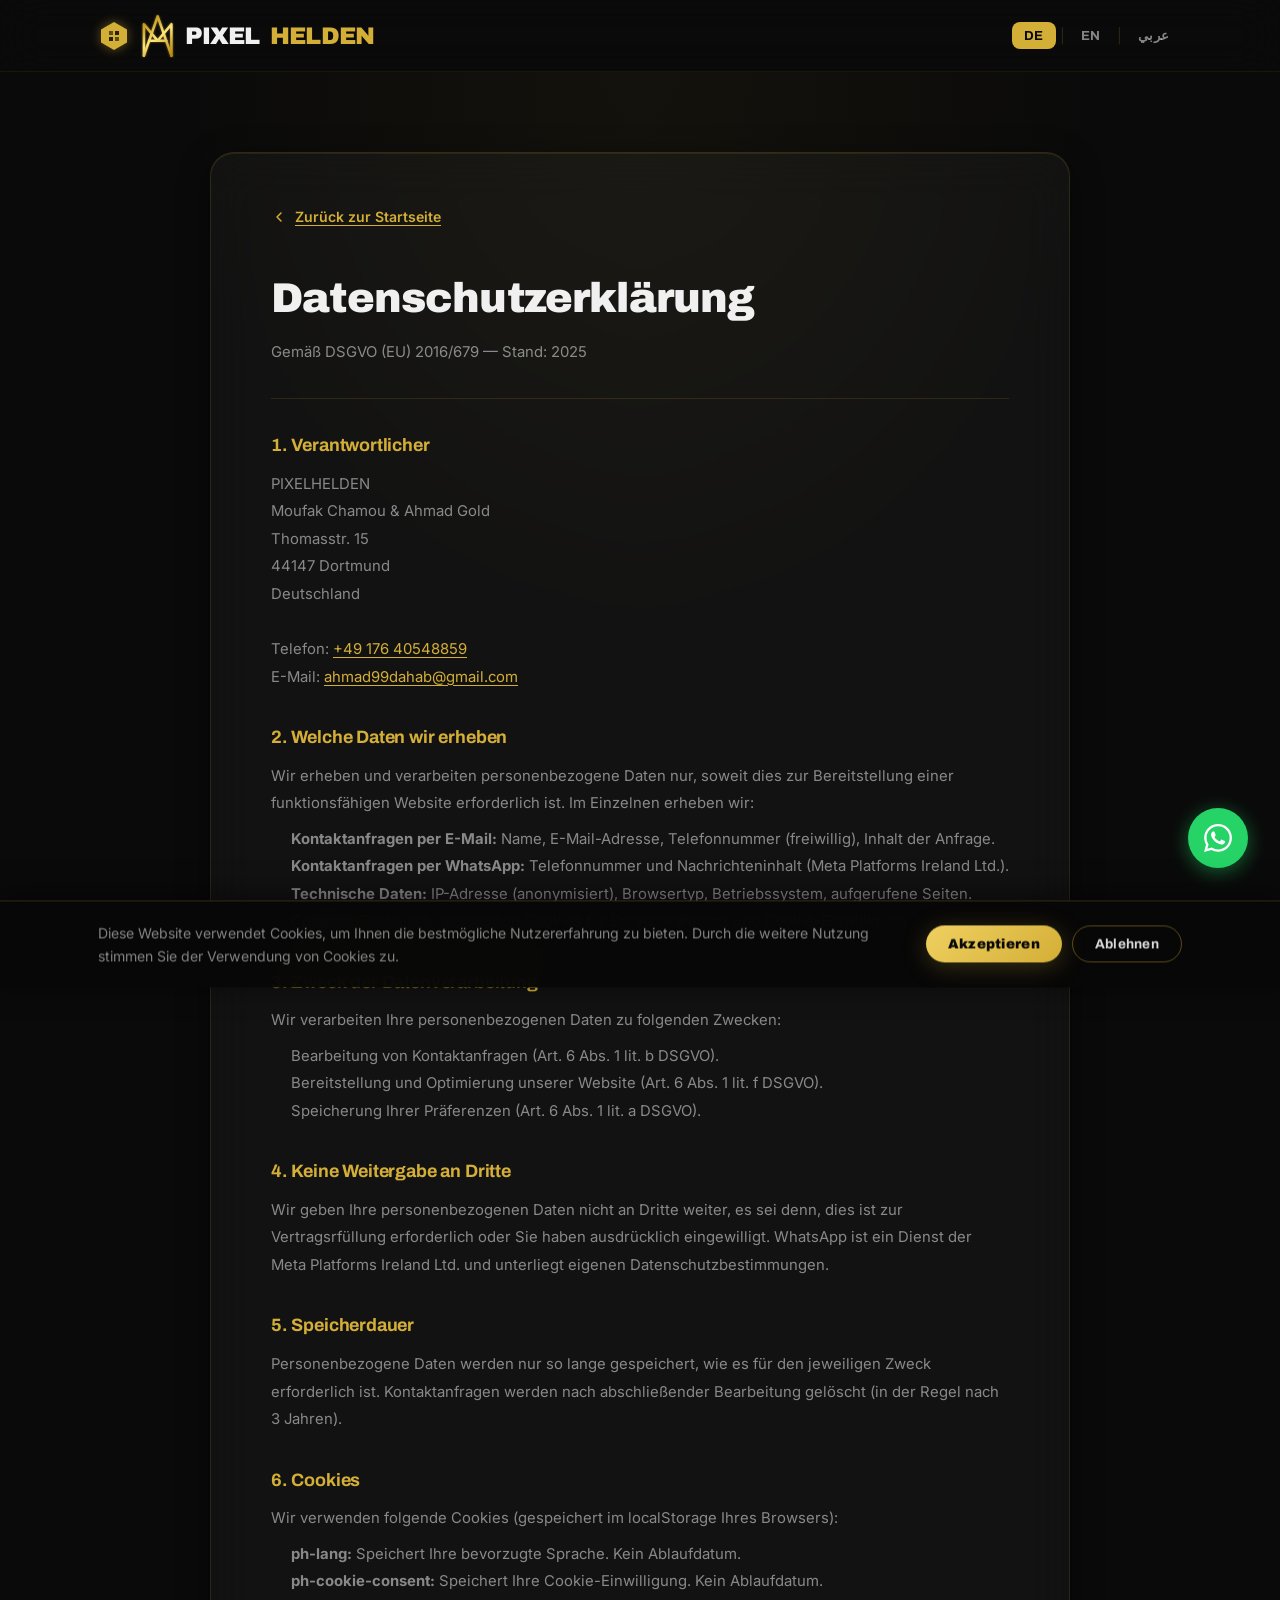
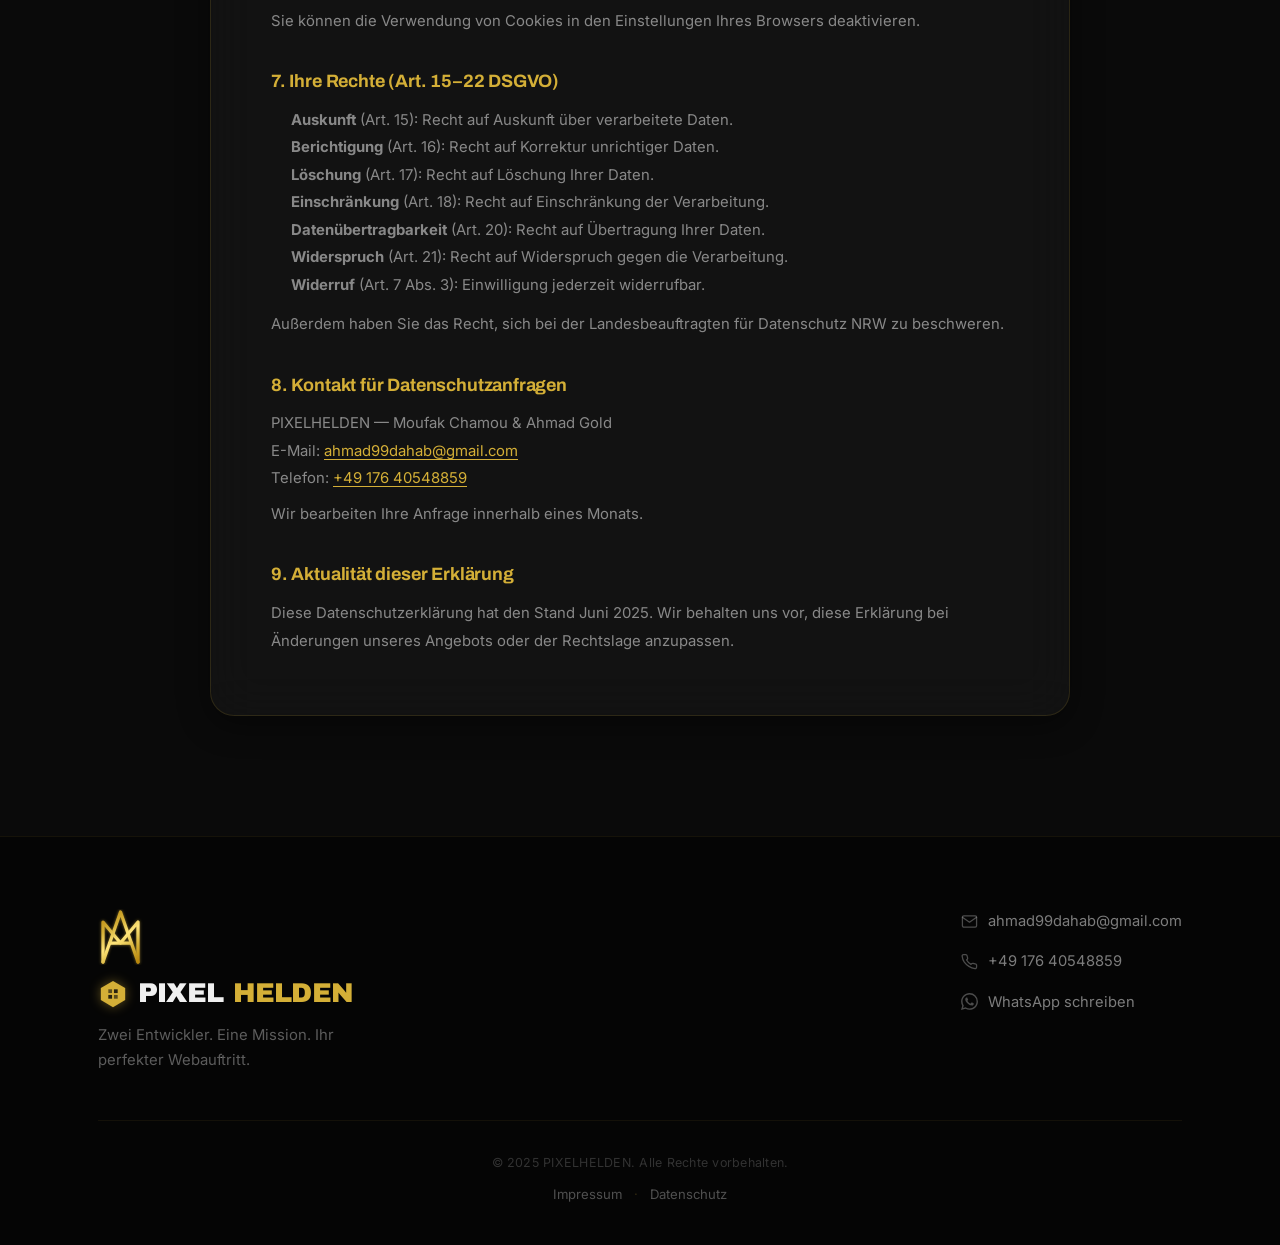
==== datenschutz.html @ 1b5c7a79 "first commit" ====
<!DOCTYPE html>
<html lang="de" dir="ltr">
<head>
  <meta charset="UTF-8" />
  <meta name="viewport" content="width=device-width, initial-scale=1.0" />
  <meta name="robots" content="noindex, nofollow" />
  <link rel="icon" type="image/svg+xml" href="data:image/svg+xml,<svg xmlns='http://www.w3.org/2000/svg' viewBox='0 0 90 112'><rect width='90' height='112' fill='%230A0A0A' rx='10'/><g fill='none' stroke-width='7' stroke-linecap='round' stroke-linejoin='round'><polyline points='10,106 10,26 45,68 80,26 80,106' stroke='%23D4AF37'/><polyline points='10,106 45,6 80,106' stroke='%23D4AF37'/><line x1='23' y1='68' x2='67' y2='68' stroke='%23D4AF37'/></g></svg>" />
  <title>Datenschutz — PIXELHELDEN</title>
  <link rel="preconnect" href="https://fonts.googleapis.com" />
  <link rel="preconnect" href="https://fonts.gstatic.com" crossorigin />
  <link href="https://fonts.googleapis.com/css2?family=Archivo:wght@400;600;700;900&family=Inter:wght@400;500;600&family=Tajawal:wght@400;500;700;900&display=swap" rel="stylesheet" />
  <link rel="stylesheet" href="style.css" />
</head>
<body>

  <!-- Scroll progress bar -->
  <div class="scroll-progress" id="scrollProgress" aria-hidden="true"></div>

  <!-- =============================================
       HEADER — identical to main page
       ============================================= -->
  <header class="header" id="header">
    <div class="container header__inner">

      <a href="index.html" class="logo" aria-label="PIXELHELDEN — zur Startseite">
        <span class="logo__mark" aria-hidden="true">
          <svg width="32" height="32" viewBox="0 0 32 32" fill="none">
            <polygon points="16,2 29,9.5 29,22.5 16,30 3,22.5 3,9.5" fill="#D4AF37"/>
            <rect x="11" y="11" width="4" height="4" fill="#0A0A0A" opacity="0.60"/>
            <rect x="17" y="11" width="4" height="4" fill="#0A0A0A" opacity="0.85"/>
            <rect x="11" y="17" width="4" height="4" fill="#0A0A0A" opacity="0.85"/>
            <rect x="17" y="17" width="4" height="4" fill="#0A0A0A" opacity="0.60"/>
          </svg>
        </span>
        <svg class="logo__mono" viewBox="0 0 90 112" xmlns="http://www.w3.org/2000/svg" aria-hidden="true">
          <defs>
            <linearGradient id="mgh-gold" gradientUnits="userSpaceOnUse" x1="10" y1="6" x2="80" y2="106">
              <stop offset="0%"   stop-color="#B8860B"/>
              <stop offset="28%"  stop-color="#D4AF37"/>
              <stop offset="52%"  stop-color="#FFE57A"/>
              <stop offset="76%"  stop-color="#D4AF37"/>
              <stop offset="100%" stop-color="#B8860B"/>
            </linearGradient>
            <linearGradient id="mgh-shine" gradientUnits="userSpaceOnUse" x1="-80" y1="55" x2="-20" y2="55">
              <stop offset="0%"   stop-color="white" stop-opacity="0"/>
              <stop offset="50%"  stop-color="white" stop-opacity="0.65"/>
              <stop offset="100%" stop-color="white" stop-opacity="0"/>
              <animate attributeName="x1" values="-80;110;110" keyTimes="0;0.35;1" dur="4s" repeatCount="indefinite"/>
              <animate attributeName="x2" values="-20;170;170" keyTimes="0;0.35;1" dur="4s" repeatCount="indefinite"/>
            </linearGradient>
            <filter id="mgh-glow" x="-30%" y="-20%" width="160%" height="140%">
              <feGaussianBlur in="SourceAlpha" stdDeviation="2.5" result="blur"/>
              <feFlood flood-color="#D4AF37" flood-opacity="0.55" result="color"/>
              <feComposite in="color" in2="blur" operator="in" result="glow"/>
              <feMerge><feMergeNode in="glow"/><feMergeNode in="SourceGraphic"/></feMerge>
            </filter>
          </defs>
          <g filter="url(#mgh-glow)" fill="none" stroke-width="6.5" stroke-linecap="round" stroke-linejoin="round">
            <polyline points="10,106 10,26 45,68 80,26 80,106" stroke="url(#mgh-gold)"/>
            <polyline points="10,106 45,6 80,106"              stroke="url(#mgh-gold)"/>
            <line x1="23" y1="68" x2="67" y2="68"             stroke="url(#mgh-gold)"/>
            <polyline points="10,106 10,26 45,68 80,26 80,106" stroke="url(#mgh-shine)"/>
            <polyline points="10,106 45,6 80,106"              stroke="url(#mgh-shine)"/>
            <line x1="23" y1="68" x2="67" y2="68"             stroke="url(#mgh-shine)"/>
          </g>
        </svg>
        <span class="logo__pixel">PIXEL</span><span class="logo__helden">HELDEN</span>
      </a>

      <nav class="lang-switcher" aria-label="Language switcher">
        <button class="lang-btn active" data-lang="de" aria-pressed="true">DE</button>
        <span class="lang-divider" aria-hidden="true">|</span>
        <button class="lang-btn" data-lang="en" aria-pressed="false">EN</button>
        <span class="lang-divider" aria-hidden="true">|</span>
        <button class="lang-btn" data-lang="ar" aria-pressed="false">&#1593;&#1585;&#1576;&#1610;</button>
      </nav>

    </div>
  </header>


  <!-- =============================================
       MAIN — Datenschutzerklaerung
       ============================================= -->
  <main class="legal-page">
    <div class="container">
      <div class="legal-card">

        <a href="index.html" class="legal-back">
          <svg width="16" height="16" viewBox="0 0 24 24" fill="none" stroke="currentColor" stroke-width="2.2" stroke-linecap="round" stroke-linejoin="round" aria-hidden="true"><polyline points="15 18 9 12 15 6"/></svg>
          <span data-i18n="legal_back">Zur&#252;ck zur Startseite</span>
        </a>

        <h1 data-i18n="daten_h1">Datenschutzerkl&#228;rung</h1>
        <p class="legal-subtitle" data-i18n="daten_subtitle">Gem&#228;&#223; DSGVO (EU) 2016/679 &#8212; Stand: 2025</p>

        <h2 data-i18n="daten_s1_h">1. Verantwortlicher</h2>
        <address data-i18n="daten_s1_addr">PIXELHELDEN<br>Moufak Chamou &amp; Ahmad Gold<br>Thomasstr. 15<br>44147 Dortmund<br>Deutschland<br><br>Telefon: <a href="tel:+4917640548859" style="color:var(--gold)">+49 176 40548859</a><br>E-Mail: <a href="mailto:ahmad99dahab@gmail.com" style="color:var(--gold)">ahmad99dahab@gmail.com</a></address>

        <h2 data-i18n="daten_s2_h">2. Welche Daten wir erheben</h2>
        <p data-i18n="daten_s2_intro">Wir erheben und verarbeiten personenbezogene Daten nur, soweit dies zur Bereitstellung einer funktionsf&#228;higen Website erforderlich ist. Im Einzelnen erheben wir:</p>
        <ul data-i18n="daten_s2_list">
          <li><strong>Kontaktanfragen per E-Mail:</strong> Name, E-Mail-Adresse, Telefonnummer (freiwillig), Inhalt der Anfrage.</li>
          <li><strong>Kontaktanfragen per WhatsApp:</strong> Telefonnummer und Nachrichteninhalt (Meta Platforms Ireland Ltd.).</li>
          <li><strong>Technische Daten:</strong> IP-Adresse (anonymisiert), Browsertyp, Betriebssystem, aufgerufene Seiten.</li>
          <li><strong>Cookies:</strong> Technisch notwendige Cookies f&#252;r Sprachpr&#228;ferenz und Cookie-Einwilligung.</li>
        </ul>

        <h2 data-i18n="daten_s3_h">3. Zweck der Datenverarbeitung</h2>
        <p data-i18n="daten_s3_intro">Wir verarbeiten Ihre personenbezogenen Daten zu folgenden Zwecken:</p>
        <ul data-i18n="daten_s3_list">
          <li>Bearbeitung von Kontaktanfragen (Art. 6 Abs. 1 lit. b DSGVO).</li>
          <li>Bereitstellung und Optimierung unserer Website (Art. 6 Abs. 1 lit. f DSGVO).</li>
          <li>Speicherung Ihrer Pr&#228;ferenzen (Art. 6 Abs. 1 lit. a DSGVO).</li>
        </ul>

        <h2 data-i18n="daten_s4_h">4. Keine Weitergabe an Dritte</h2>
        <p data-i18n="daten_s4_text">Wir geben Ihre personenbezogenen Daten nicht an Dritte weiter, es sei denn, dies ist zur Vertragsrf&#252;llung erforderlich oder Sie haben ausdr&#252;cklich eingewilligt. WhatsApp ist ein Dienst der Meta Platforms Ireland Ltd. und unterliegt eigenen Datenschutzbestimmungen.</p>

        <h2 data-i18n="daten_s5_h">5. Speicherdauer</h2>
        <p data-i18n="daten_s5_text">Personenbezogene Daten werden nur so lange gespeichert, wie es f&#252;r den jeweiligen Zweck erforderlich ist. Kontaktanfragen werden nach abschlie&#223;ender Bearbeitung gel&#246;scht (in der Regel nach 3 Jahren).</p>

        <h2 data-i18n="daten_s6_h">6. Cookies</h2>
        <p data-i18n="daten_s6_intro">Wir verwenden folgende Cookies (gespeichert im localStorage Ihres Browsers):</p>
        <ul data-i18n="daten_s6_list">
          <li><strong>ph-lang:</strong> Speichert Ihre bevorzugte Sprache. Kein Ablaufdatum.</li>
          <li><strong>ph-cookie-consent:</strong> Speichert Ihre Cookie-Einwilligung. Kein Ablaufdatum.</li>
        </ul>
        <p data-i18n="daten_s6_outro">Sie k&#246;nnen die Verwendung von Cookies in den Einstellungen Ihres Browsers deaktivieren.</p>

        <h2 data-i18n="daten_s7_h">7. Ihre Rechte (Art. 15&#8211;22 DSGVO)</h2>
        <ul data-i18n="daten_s7_list">
          <li><strong>Auskunft</strong> (Art. 15): Recht auf Auskunft &#252;ber verarbeitete Daten.</li>
          <li><strong>Berichtigung</strong> (Art. 16): Recht auf Korrektur unrichtiger Daten.</li>
          <li><strong>L&#246;schung</strong> (Art. 17): Recht auf L&#246;schung Ihrer Daten.</li>
          <li><strong>Einschr&#228;nkung</strong> (Art. 18): Recht auf Einschr&#228;nkung der Verarbeitung.</li>
          <li><strong>Daten&#252;bertragbarkeit</strong> (Art. 20): Recht auf &#220;bertragung Ihrer Daten.</li>
          <li><strong>Widerspruch</strong> (Art. 21): Recht auf Widerspruch gegen die Verarbeitung.</li>
          <li><strong>Widerruf</strong> (Art. 7 Abs. 3): Einwilligung jederzeit widerrufbar.</li>
        </ul>
        <p data-i18n="daten_s7_outro">Au&#223;erdem haben Sie das Recht, sich bei der Landesbeauftragten f&#252;r Datenschutz NRW zu beschweren.</p>

        <h2 data-i18n="daten_s8_h">8. Kontakt f&#252;r Datenschutzanfragen</h2>
        <address data-i18n="daten_s8_addr">PIXELHELDEN &#8212; Moufak Chamou &amp; Ahmad Gold<br>E-Mail: <a href="mailto:ahmad99dahab@gmail.com" style="color:var(--gold)">ahmad99dahab@gmail.com</a><br>Telefon: <a href="tel:+4917640548859" style="color:var(--gold)">+49 176 40548859</a></address>
        <p data-i18n="daten_s8_outro">Wir bearbeiten Ihre Anfrage innerhalb eines Monats.</p>

        <h2 data-i18n="daten_s9_h">9. Aktualit&#228;t dieser Erkl&#228;rung</h2>
        <p data-i18n="daten_s9_text">Diese Datenschutzerkl&#228;rung hat den Stand Juni 2025. Wir behalten uns vor, diese Erkl&#228;rung bei &#196;nderungen unseres Angebots oder der Rechtslage anzupassen.</p>

      </div>
    </div>
  </main>


  <!-- =============================================
       FOOTER — identical to main page
       ============================================= -->
  <footer class="footer" id="contact">
    <div class="container">
      <div class="footer__inner">

        <div class="footer__brand">
          <svg class="footer__mono" viewBox="0 0 90 112" xmlns="http://www.w3.org/2000/svg" aria-label="AM" role="img">
            <defs>
              <linearGradient id="mgf-gold" gradientUnits="userSpaceOnUse" x1="10" y1="6" x2="80" y2="106">
                <stop offset="0%"   stop-color="#B8860B"/>
                <stop offset="28%"  stop-color="#D4AF37"/>
                <stop offset="52%"  stop-color="#FFE57A"/>
                <stop offset="76%"  stop-color="#D4AF37"/>
                <stop offset="100%" stop-color="#B8860B"/>
              </linearGradient>
              <linearGradient id="mgf-shine" gradientUnits="userSpaceOnUse" x1="-80" y1="55" x2="-20" y2="55">
                <stop offset="0%"   stop-color="white" stop-opacity="0"/>
                <stop offset="50%"  stop-color="white" stop-opacity="0.65"/>
                <stop offset="100%" stop-color="white" stop-opacity="0"/>
                <animate attributeName="x1" values="-80;110;110" keyTimes="0;0.35;1" dur="4s" begin="2s" repeatCount="indefinite"/>
                <animate attributeName="x2" values="-20;170;170" keyTimes="0;0.35;1" dur="4s" begin="2s" repeatCount="indefinite"/>
              </linearGradient>
              <filter id="mgf-glow" x="-30%" y="-20%" width="160%" height="140%">
                <feGaussianBlur in="SourceAlpha" stdDeviation="3" result="blur"/>
                <feFlood flood-color="#D4AF37" flood-opacity="0.6" result="color"/>
                <feComposite in="color" in2="blur" operator="in" result="glow"/>
                <feMerge><feMergeNode in="glow"/><feMergeNode in="SourceGraphic"/></feMerge>
              </filter>
            </defs>
            <g filter="url(#mgf-glow)" fill="none" stroke-width="6.5" stroke-linecap="round" stroke-linejoin="round">
              <polyline points="10,106 10,26 45,68 80,26 80,106" stroke="url(#mgf-gold)"/>
              <polyline points="10,106 45,6 80,106"              stroke="url(#mgf-gold)"/>
              <line x1="23" y1="68" x2="67" y2="68"             stroke="url(#mgf-gold)"/>
              <polyline points="10,106 10,26 45,68 80,26 80,106" stroke="url(#mgf-shine)"/>
              <polyline points="10,106 45,6 80,106"              stroke="url(#mgf-shine)"/>
              <line x1="23" y1="68" x2="67" y2="68"             stroke="url(#mgf-shine)"/>
            </g>
          </svg>
          <a href="index.html" class="logo footer__logo" aria-label="PIXELHELDEN">
            <span class="logo__mark" aria-hidden="true">
              <svg width="30" height="30" viewBox="0 0 32 32" fill="none">
                <polygon points="16,2 29,9.5 29,22.5 16,30 3,22.5 3,9.5" fill="#D4AF37"/>
                <rect x="11" y="11" width="4" height="4" fill="#0A0A0A" opacity="0.60"/>
                <rect x="17" y="11" width="4" height="4" fill="#0A0A0A" opacity="0.85"/>
                <rect x="11" y="17" width="4" height="4" fill="#0A0A0A" opacity="0.85"/>
                <rect x="17" y="17" width="4" height="4" fill="#0A0A0A" opacity="0.60"/>
              </svg>
            </span>
            <span class="logo__pixel">PIXEL</span><span class="logo__helden">HELDEN</span>
          </a>
          <p class="footer__tagline" data-i18n="footer_tagline">Zwei Entwickler. Eine Mission. Ihr perfekter Webauftritt.</p>
        </div>

        <nav class="footer__contact" aria-label="Kontaktmoeglichkeiten">
          <a href="mailto:ahmad99dahab@gmail.com" class="footer__link">
            <svg width="17" height="17" viewBox="0 0 24 24" fill="none" stroke="currentColor" stroke-width="1.8" stroke-linecap="round" stroke-linejoin="round" aria-hidden="true">
              <path d="M4 4h16c1.1 0 2 .9 2 2v12c0 1.1-.9 2-2 2H4c-1.1 0-2-.9-2-2V6c0-1.1.9-2 2-2z"/>
              <polyline points="22,6 12,13 2,6"/>
            </svg>
            <span data-i18n="footer_email">ahmad99dahab@gmail.com</span>
          </a>
          <a href="https://wa.me/4917640548859" class="footer__link" target="_blank" rel="noopener noreferrer">
            <svg width="17" height="17" viewBox="0 0 24 24" fill="none" stroke="currentColor" stroke-width="1.8" stroke-linecap="round" stroke-linejoin="round" aria-hidden="true">
              <path d="M22 16.92v3a2 2 0 0 1-2.18 2 19.79 19.79 0 0 1-8.63-3.07A19.5 19.5 0 0 1 4.69 13a19.79 19.79 0 0 1-3.07-8.67A2 2 0 0 1 3.6 2.18h3a2 2 0 0 1 2 1.72c.127.96.361 1.903.7 2.81a2 2 0 0 1-.45 2.11L7.91 9.91a16 16 0 0 0 6.18 6.18l.95-.94a2 2 0 0 1 2.11-.45c.907.339 1.85.573 2.81.7A2 2 0 0 1 22 16.92z"/>
            </svg>
            <span data-i18n="footer_phone">+49 176 40548859</span>
          </a>
          <a href="https://wa.me/4917640548859" class="footer__link footer__whatsapp" target="_blank" rel="noopener noreferrer">
            <svg width="17" height="17" viewBox="0 0 24 24" fill="currentColor" aria-hidden="true">
              <path d="M17.472 14.382c-.297-.149-1.758-.867-2.03-.967-.273-.099-.471-.148-.67.15-.197.297-.767.966-.94 1.164-.173.199-.347.223-.644.075-.297-.15-1.255-.463-2.39-1.475-.883-.788-1.48-1.761-1.653-2.059-.173-.297-.018-.458.13-.606.134-.133.298-.347.446-.52.149-.174.198-.298.298-.497.099-.198.05-.371-.025-.52-.075-.149-.669-1.612-.916-2.207-.242-.579-.487-.5-.669-.51-.173-.008-.371-.01-.57-.01-.198 0-.52.074-.792.372-.272.297-1.04 1.016-1.04 2.479 0 1.462 1.065 2.875 1.213 3.074.149.198 2.096 3.2 5.077 4.487.709.306 1.262.489 1.694.625.712.227 1.36.195 1.871.118.571-.085 1.758-.719 2.006-1.413.248-.694.248-1.289.173-1.413-.074-.124-.272-.198-.57-.347m-5.421 7.403h-.004a9.87 9.87 0 0 1-5.031-1.378l-.361-.214-3.741.982.998-3.648-.235-.374a9.86 9.86 0 0 1-1.51-5.26c.001-5.45 4.436-9.884 9.888-9.884 2.64 0 5.122 1.03 6.988 2.898a9.825 9.825 0 0 1 2.893 6.994c-.003 5.45-4.437 9.884-9.885 9.884m8.413-18.297A11.815 11.815 0 0 0 12.05 0C5.495 0 .16 5.335.157 11.892c0 2.096.547 4.142 1.588 5.945L.057 24l6.305-1.654a11.882 11.882 0 0 0 5.683 1.448h.005c6.554 0 11.89-5.335 11.893-11.893a11.821 11.821 0 0 0-3.48-8.413z"/>
            </svg>
            <span data-i18n="footer_whatsapp">WhatsApp schreiben</span>
          </a>
        </nav>

      </div>

      <p class="footer__copy" data-i18n="footer_copy">&#169; 2025 PIXELHELDEN. Alle Rechte vorbehalten.</p>
      <div class="footer__legal">
        <a href="impressum.html" class="footer__legal-link">Impressum</a>
        <span class="footer__legal-sep" aria-hidden="true">&#183;</span>
        <a href="datenschutz.html" class="footer__legal-link">Datenschutz</a>
      </div>
    </div>
  </footer>

  <!-- Floating WhatsApp button -->
  <a href="https://wa.me/4917640548859" class="wa-float" target="_blank" rel="noopener noreferrer" aria-label="WhatsApp">
    <svg width="28" height="28" viewBox="0 0 24 24" fill="currentColor" aria-hidden="true">
      <path d="M17.472 14.382c-.297-.149-1.758-.867-2.03-.967-.273-.099-.471-.148-.67.15-.197.297-.767.966-.94 1.164-.173.199-.347.223-.644.075-.297-.15-1.255-.463-2.39-1.475-.883-.788-1.48-1.761-1.653-2.059-.173-.297-.018-.458.13-.606.134-.133.298-.347.446-.52.149-.174.198-.298.298-.497.099-.198.05-.371-.025-.52-.075-.149-.669-1.612-.916-2.207-.242-.579-.487-.5-.669-.51-.173-.008-.371-.01-.57-.01-.198 0-.52.074-.792.372-.272.297-1.04 1.016-1.04 2.479 0 1.462 1.065 2.875 1.213 3.074.149.198 2.096 3.2 5.077 4.487.709.306 1.262.489 1.694.625.712.227 1.36.195 1.871.118.571-.085 1.758-.719 2.006-1.413.248-.694.248-1.289.173-1.413-.074-.124-.272-.198-.57-.347m-5.421 7.403h-.004a9.87 9.87 0 0 1-5.031-1.378l-.361-.214-3.741.982.998-3.648-.235-.374a9.86 9.86 0 0 1-1.51-5.26c.001-5.45 4.436-9.884 9.888-9.884 2.64 0 5.122 1.03 6.988 2.898a9.825 9.825 0 0 1 2.893 6.994c-.003 5.45-4.437 9.884-9.885 9.884m8.413-18.297A11.815 11.815 0 0 0 12.05 0C5.495 0 .16 5.335.157 11.892c0 2.096.547 4.142 1.588 5.945L.057 24l6.305-1.654a11.882 11.882 0 0 0 5.683 1.448h.005c6.554 0 11.89-5.335 11.893-11.893a11.821 11.821 0 0 0-3.48-8.413z"/>
    </svg>
  </a>

  <!-- Back to top button -->
  <button class="back-top" id="backTop" aria-label="Zurueck nach oben" title="Zurueck nach oben">
    <svg width="18" height="18" viewBox="0 0 24 24" fill="none" stroke="currentColor" stroke-width="2.5" stroke-linecap="round" stroke-linejoin="round" aria-hidden="true">
      <polyline points="18 15 12 9 6 15"/>
    </svg>
  </button>

  <!-- Social proof notification -->
  <div class="social-proof" id="socialProof" aria-live="polite" aria-atomic="true">
    <div class="social-proof__icon" aria-hidden="true">
      <svg width="18" height="18" viewBox="0 0 24 24" fill="none" stroke="currentColor" stroke-width="2" stroke-linecap="round"><path d="M20 21v-2a4 4 0 0 0-4-4H8a4 4 0 0 0-4 4v2"/><circle cx="12" cy="7" r="4"/></svg>
    </div>
    <p class="social-proof__msg" id="socialProofMsg"></p>
  </div>

  <!-- Custom cursor (desktop) -->
  <div class="custom-cursor" id="customCursor" aria-hidden="true"></div>

  <!-- Cookie consent banner -->
  <div class="cookie-banner" id="cookieBanner" role="dialog" aria-modal="false" aria-label="Cookie-Einwilligung">
    <div class="cookie-banner__inner">
      <p class="cookie-banner__text" data-i18n="cookie_text">Diese Website verwendet Cookies, um Ihnen die bestmoegliche Nutzererfahrung zu bieten.</p>
      <div class="cookie-banner__actions">
        <button id="cookieAccept" class="btn btn--primary cookie-btn" data-i18n="cookie_accept">Akzeptieren</button>
        <button id="cookieDecline" class="btn btn--secondary cookie-btn" data-i18n="cookie_decline">Ablehnen</button>
      </div>
    </div>
  </div>

  <script src="script.js"></script>
</body>
</html>
---- style.css ----
/* ============================================================
   style.css — PIXELHELDEN  |  Luxury Gold × Black Edition
   ============================================================
   TABLE OF CONTENTS
   1.  Custom Properties (Design Tokens)
   2.  Reset & Base
   3.  Typography Helpers
   4.  Buttons
   5.  Header
   6.  Logo
   7.  Hero Section
   8.  Browser Mockup
   9.  Services Section (Glass Cards)
   10. Process Section
   11. Founders Section (Glass Cards)
   12. Pricing Banner
   13. Footer
   14. Scroll Fade-In & 3D Tilt Utilities
   15. Keyframe Animations
   16. RTL Support (Arabic)
   17. Reduced Motion
   18. Responsive — Tablet (≤ 900px)
   19. Responsive — Mobile (≤ 600px)
   ============================================================ */


/* ============================================================
   1. CUSTOM PROPERTIES (DESIGN TOKENS)
   ============================================================ */
:root {
  /* Core palette */
  --black:          #0A0A0A;
  --black-2:        #0F0F0F;
  --black-3:        #141414;
  --black-4:        #050505;

  /* Gold family */
  --gold:           #D4AF37;
  --gold-light:     #F0D060;
  --gold-dark:      #B8922A;
  --gold-dim:       #9A7820;

  /* Gold transparency levels */
  --gold-08:        rgba(212, 175, 55, 0.08);
  --gold-12:        rgba(212, 175, 55, 0.12);
  --gold-15:        rgba(212, 175, 55, 0.15);
  --gold-20:        rgba(212, 175, 55, 0.20);
  --gold-30:        rgba(212, 175, 55, 0.30);
  --gold-glow:      rgba(212, 175, 55, 0.25);
  --gold-glow-lg:   rgba(212, 175, 55, 0.12);

  /* Text */
  --text:           #F0F0F0;
  --text-muted:     rgba(255, 255, 255, 0.50);
  --white:          #FFFFFF;

  /* Glassmorphism tokens */
  --glass-bg:       rgba(255, 255, 255, 0.035);
  --glass-bg-hover: rgba(255, 255, 255, 0.055);
  --glass-border:   rgba(212, 175, 55, 0.14);
  --glass-border-h: rgba(212, 175, 55, 0.38);
  --glass-shadow:   0 8px 32px rgba(0, 0, 0, 0.45), inset 0 1px 0 rgba(212, 175, 55, 0.10);
  --glass-shadow-h: 0 20px 64px rgba(0, 0, 0, 0.60), 0 0 48px rgba(212, 175, 55, 0.10), inset 0 1px 0 rgba(212, 175, 55, 0.18);

  /* Shape */
  --radius-sm:      8px;
  --radius-md:      16px;
  --radius-lg:      24px;
  --radius-xl:      32px;
  --radius-pill:    100px;
  --header-h:       72px;

  /* Typography */
  --font-head:      'Archivo', sans-serif;
  --font-body:      'Inter', sans-serif;
  --font-ar:        'Tajawal', sans-serif;

  /* Transitions */
  --ease:           cubic-bezier(0.4, 0, 0.2, 1);
  --ease-spring:    cubic-bezier(0.23, 1, 0.32, 1);
  --t-fast:         0.18s;
  --t-base:         0.30s;
  --t-slow:         0.60s;
}


/* ============================================================
   2. RESET & BASE
   ============================================================ */
*, *::before, *::after {
  box-sizing: border-box;
  margin: 0;
  padding: 0;
}

html {
  scroll-behavior: smooth;
  font-size: 16px;
}

body {
  font-family: var(--font-body);
  background-color: var(--black);
  color: var(--text);
  line-height: 1.65;
  -webkit-font-smoothing: antialiased;
  -moz-osx-font-smoothing: grayscale;
  overflow-x: hidden;
}

body.lang-ar {
  font-family: var(--font-ar);
}

img   { max-width: 100%; display: block; }
a     { text-decoration: none; color: inherit; }
ul    { list-style: none; }
button { font-family: inherit; cursor: pointer; border: none; background: none; }

.container {
  width: 100%;
  max-width: 1140px;
  margin: 0 auto;
  padding: 0 28px;
}


/* ============================================================
   3. TYPOGRAPHY HELPERS
   ============================================================ */
.section-title {
  font-family: var(--font-head);
  font-size: clamp(1.85rem, 4vw, 2.6rem);
  font-weight: 900;
  color: var(--text);
  text-align: center;
  letter-spacing: -0.02em;
  margin-bottom: 12px;
}

/* Animated gold underline accent below every section title */
.section-title::after {
  content: '';
  display: block;
  width: 44px;
  height: 3px;
  background: linear-gradient(90deg, var(--gold-light), var(--gold-dark));
  margin: 14px auto 0;
  border-radius: 2px;
}

.section-sub {
  font-size: 1.05rem;
  color: var(--text-muted);
  text-align: center;
  margin-bottom: 64px;
  max-width: 560px;
  margin-left: auto;
  margin-right: auto;
}


/* ============================================================
   4. BUTTONS
   ============================================================ */
.btn {
  display: inline-flex;
  align-items: center;
  justify-content: center;
  gap: 8px;
  padding: 15px 34px;
  border-radius: var(--radius-pill);
  font-family: var(--font-head);
  font-weight: 700;
  font-size: 1rem;
  letter-spacing: 0.02em;
  cursor: pointer;
  white-space: nowrap;
  transition:
    transform var(--t-base) var(--ease),
    box-shadow var(--t-base) var(--ease),
    background-color var(--t-base) var(--ease),
    opacity var(--t-base) var(--ease);
}

.btn:focus-visible {
  outline: 3px solid var(--gold);
  outline-offset: 3px;
}

/* Gold filled — primary CTA */
.btn--primary {
  background: linear-gradient(135deg, var(--gold-light) 0%, var(--gold) 50%, var(--gold-dark) 100%);
  background-size: 200% 200%;
  background-position: 0% 0%;
  color: var(--black);
  font-weight: 900;
  box-shadow: 0 4px 24px var(--gold-glow);
  transition:
    transform var(--t-base) var(--ease),
    box-shadow var(--t-base) var(--ease),
    background-position 0.5s var(--ease);
}
.btn--primary:hover {
  transform: translateY(-3px);
  background-position: 100% 100%;
  box-shadow: 0 8px 40px rgba(212, 175, 55, 0.50);
}

/* Ghost outlined — secondary CTA (on dark bg) */
.btn--secondary {
  background-color: transparent;
  color: rgba(255, 255, 255, 0.85);
  border: 1.5px solid rgba(212, 175, 55, 0.40);
}
.btn--secondary:hover {
  background-color: var(--gold-08);
  border-color: var(--gold);
  color: var(--gold);
  transform: translateY(-3px);
}

/* Gold filled — pricing CTA */
.btn--accent {
  background: linear-gradient(135deg, var(--gold-light), var(--gold-dark));
  color: var(--black);
  font-weight: 900;
  box-shadow: 0 4px 28px var(--gold-glow);
}
.btn--accent:hover {
  transform: translateY(-3px);
  box-shadow: 0 10px 48px rgba(212, 175, 55, 0.55);
}


/* ============================================================
   5. HEADER
   ============================================================ */
.header {
  position: sticky;
  top: 0;
  z-index: 200;
  height: var(--header-h);
  background-color: rgba(10, 10, 10, 0.80);
  backdrop-filter: blur(24px);
  -webkit-backdrop-filter: blur(24px);
  border-bottom: 1px solid rgba(212, 175, 55, 0.08);
  transition:
    box-shadow var(--t-base) var(--ease),
    background-color var(--t-base) var(--ease);
}

.header.scrolled {
  background-color: rgba(8, 8, 8, 0.92);
  box-shadow:
    0 4px 24px rgba(0, 0, 0, 0.6),
    0 1px 0 rgba(212, 175, 55, 0.10);
}

.header__inner {
  display: flex;
  align-items: center;
  justify-content: space-between;
  height: 100%;
}

/* Language Switcher */
.lang-switcher {
  display: flex;
  align-items: center;
  gap: 2px;
}

.lang-divider {
  color: rgba(212, 175, 55, 0.18);
  font-size: 0.9rem;
  padding: 0 2px;
  user-select: none;
}

.lang-btn {
  padding: 6px 12px;
  border-radius: var(--radius-sm);
  font-family: var(--font-head);
  font-size: 0.82rem;
  font-weight: 700;
  letter-spacing: 0.04em;
  color: var(--text-muted);
  transition:
    color var(--t-fast) var(--ease),
    background-color var(--t-fast) var(--ease);
}

.lang-btn:hover {
  color: var(--gold);
  background-color: var(--gold-08);
}

.lang-btn.active {
  color: var(--black);
  background-color: var(--gold);
}

.lang-btn:focus-visible {
  outline: 3px solid var(--gold);
  outline-offset: 2px;
}


/* ============================================================
   6. LOGO
   ============================================================ */
.logo {
  font-family: var(--font-head);
  font-size: 1.5rem;
  font-weight: 900;
  letter-spacing: -0.03em;
  line-height: 1;
  display: inline-flex;
  align-items: center;
  gap: 10px;
}

/* Glowing hexagon SVG mark */
.logo__mark svg {
  display: block;
  filter: drop-shadow(0 0 6px rgba(212, 175, 55, 0.45));
  transition: filter var(--t-base) var(--ease), transform var(--t-base) var(--ease);
}

.logo:hover .logo__mark svg {
  filter: drop-shadow(0 0 12px rgba(212, 175, 55, 0.80));
  transform: rotate(6deg) scale(1.05);
}

.logo__pixel  { color: var(--text); }
.logo__helden { color: var(--gold); }

.footer__logo {
  font-size: 1.7rem;
}


/* ============================================================
   7. HERO SECTION
   ============================================================ */
.hero {
  min-height: calc(100vh - var(--header-h));
  display: flex;
  align-items: center;
  background-color: var(--black);
  overflow: hidden;
  position: relative;
  padding: 80px 0 100px;
}

/* Subtle gold dot-grid texture */
.hero::before {
  content: '';
  position: absolute;
  inset: 0;
  background-image: radial-gradient(circle, rgba(212, 175, 55, 0.04) 1px, transparent 1px);
  background-size: 40px 40px;
  pointer-events: none;
}

/* Large gold radial glow — upper right */
.hero::after {
  content: '';
  position: absolute;
  width: 800px;
  height: 800px;
  background: radial-gradient(circle, rgba(212, 175, 55, 0.08) 0%, transparent 60%);
  top: -300px;
  right: -200px;
  pointer-events: none;
}

.hero__inner {
  display: grid;
  grid-template-columns: 1fr 1fr;
  gap: 72px;
  align-items: center;
  position: relative;
  z-index: 1;
}

.hero__content {
  animation: heroContentIn 0.9s var(--ease) both;
}

.hero__headline {
  font-family: var(--font-head);
  font-size: clamp(2.1rem, 4.5vw, 3.4rem);
  font-weight: 900;
  color: var(--text);
  line-height: 1.13;
  letter-spacing: -0.025em;
  margin-bottom: 24px;
}

.hero__headline em {
  color: var(--gold);
  font-style: normal;
}

.hero__sub {
  font-size: clamp(1rem, 1.8vw, 1.15rem);
  color: var(--text-muted);
  line-height: 1.75;
  margin-bottom: 44px;
  max-width: 470px;
}

.hero__ctas {
  display: flex;
  gap: 14px;
  flex-wrap: wrap;
}

/* Visual side */
.hero__visual {
  position: relative;
  animation: heroVisualIn 1s 0.25s var(--ease) both;
}

/* Floating trust badges — gold glass */
.hero__badge {
  position: absolute;
  display: flex;
  align-items: center;
  gap: 7px;
  background: rgba(212, 175, 55, 0.08);
  backdrop-filter: blur(16px);
  -webkit-backdrop-filter: blur(16px);
  border: 1px solid rgba(212, 175, 55, 0.25);
  border-radius: var(--radius-pill);
  padding: 8px 16px;
  font-family: var(--font-head);
  font-size: 0.78rem;
  font-weight: 700;
  color: var(--gold);
  white-space: nowrap;
  pointer-events: none;
  animation: badgeFloat 3s ease-in-out infinite;
}

.hero__badge svg {
  flex-shrink: 0;
}

.hero__badge--speed {
  top: -16px;
  right: 10%;
  animation-delay: 0s;
}
.hero__badge--mobile {
  bottom: 20px;
  left: -12px;
  animation-delay: 1.5s;
}


/* ============================================================
   8. BROWSER MOCKUP  (gold-black theme)
   ============================================================ */
.browser {
  background: #111111;
  border-radius: var(--radius-lg);
  overflow: hidden;
  border: 1px solid rgba(212, 175, 55, 0.18);
  box-shadow:
    0 0 0 1px rgba(0, 0, 0, 0.8),
    0 24px 64px rgba(0, 0, 0, 0.70),
    0 0 60px rgba(212, 175, 55, 0.10);
  transform: perspective(1000px) rotateY(-9deg) rotateX(4deg);
  transition: transform var(--t-slow) var(--ease);
}

.browser:hover {
  transform: perspective(1000px) rotateY(-3deg) rotateX(2deg);
}

.browser__bar {
  background: #181818;
  padding: 11px 16px;
  display: flex;
  align-items: center;
  gap: 8px;
  border-bottom: 1px solid rgba(212, 175, 55, 0.07);
}

.browser__dot {
  width: 10px;
  height: 10px;
  border-radius: 50%;
  flex-shrink: 0;
}
.browser__dot:nth-child(1) { background: #FF5F57; }
.browser__dot:nth-child(2) { background: #FEBC2E; }
.browser__dot:nth-child(3) { background: #28C840; }

.browser__url {
  flex: 1;
  background: rgba(212, 175, 55, 0.06);
  border: 1px solid rgba(212, 175, 55, 0.10);
  border-radius: var(--radius-pill);
  padding: 4px 12px;
  display: flex;
  align-items: center;
  gap: 6px;
}

.browser__url-icon {
  color: rgba(212, 175, 55, 0.4);
  display: flex;
  align-items: center;
}

.browser__url-text {
  font-size: 0.72rem;
  color: rgba(212, 175, 55, 0.40);
  font-family: 'Inter', monospace;
}

.browser__screen {
  padding: 16px;
  min-height: 290px;
  position: relative;
  overflow: hidden;
}

.browser__nav-mock {
  display: flex;
  align-items: center;
  justify-content: space-between;
  margin-bottom: 14px;
  gap: 12px;
}

.browser__mock-logo {
  width: 64px;
  height: 12px;
  background: linear-gradient(90deg, var(--gold), var(--gold-dim));
  border-radius: 4px;
  opacity: 0.6;
}

.browser__mock-links {
  display: flex;
  align-items: center;
  gap: 8px;
}

.browser__mock-link {
  width: 28px;
  height: 8px;
  background: rgba(255, 255, 255, 0.07);
  border-radius: 4px;
}

.browser__mock-link--btn {
  width: 44px;
  height: 20px;
  background: rgba(212, 175, 55, 0.45);
  border-radius: var(--radius-pill);
  animation: shimmer 2s 1s infinite;
}

.browser__hero-mock {
  background: linear-gradient(135deg, rgba(212, 175, 55, 0.06) 0%, rgba(0, 0, 0, 0.30) 100%);
  border: 1px solid rgba(212, 175, 55, 0.08);
  border-radius: var(--radius-md);
  padding: 18px 16px;
  margin-bottom: 12px;
}

.browser__line {
  border-radius: 4px;
  margin-bottom: 8px;
}

.browser__line--title {
  height: 14px;
  width: 78%;
  background: rgba(255, 255, 255, 0.18);
  animation: shimmer 2.4s 0s infinite;
}
.browser__line--title.browser__line--short {
  width: 55%;
  animation-delay: 0.3s;
}
.browser__line--sub {
  height: 9px;
  width: 62%;
  background: rgba(255, 255, 255, 0.09);
  animation: shimmer 2.4s 0.6s infinite;
}
.browser__line--sub.browser__line--shorter {
  width: 44%;
  animation-delay: 0.9s;
}
.browser__line--btn {
  height: 22px;
  width: 28%;
  background: rgba(212, 175, 55, 0.60);
  border-radius: var(--radius-pill);
  margin-top: 12px;
  margin-bottom: 0;
  animation: shimmer 2.4s 1.2s infinite;
}

.browser__cards-mock {
  display: grid;
  grid-template-columns: repeat(3, 1fr);
  gap: 8px;
}

.browser__card-mock {
  background: rgba(212, 175, 55, 0.04);
  border: 1px solid rgba(212, 175, 55, 0.08);
  border-radius: var(--radius-sm);
  padding: 10px 8px;
  animation: shimmer 2.4s 1.4s infinite;
}

.browser__card-icon {
  width: 22px;
  height: 22px;
  background: linear-gradient(135deg, rgba(212, 175, 55, 0.5), rgba(212, 175, 55, 0.2));
  border-radius: 6px;
  margin-bottom: 8px;
}

.browser__card-line {
  height: 7px;
  background: rgba(255, 255, 255, 0.07);
  border-radius: 4px;
  margin-bottom: 5px;
  width: 90%;
}
.browser__card-line--short { width: 65%; }

/* Animated cursor — gold */
.browser__cursor {
  position: absolute;
  width: 12px;
  height: 12px;
  background: var(--gold);
  border-radius: 50%;
  box-shadow: 0 0 14px var(--gold), 0 0 28px rgba(212, 175, 55, 0.4);
  animation: cursorTrail 5s ease-in-out infinite;
  pointer-events: none;
}


/* ============================================================
   9. SERVICES SECTION  (frosted glass cards)
   ============================================================ */
.services {
  padding: 120px 0;
  background-color: var(--black);
  position: relative;
  overflow: hidden;
}

/* Background visual content so blur has something to show through */
.services::before {
  content: '';
  position: absolute;
  inset: 0;
  background-image: radial-gradient(circle, rgba(212, 175, 55, 0.04) 1px, transparent 1px);
  background-size: 38px 38px;
  pointer-events: none;
}

.services::after {
  content: '';
  position: absolute;
  width: 500px;
  height: 500px;
  background: radial-gradient(circle, rgba(212, 175, 55, 0.07) 0%, transparent 60%);
  bottom: -100px;
  right: -100px;
  pointer-events: none;
}

.services__grid {
  display: grid;
  grid-template-columns: repeat(3, 1fr);
  gap: 24px;
  position: relative;
  z-index: 1;
}

/* Glass card base */
.service-card {
  background: var(--glass-bg);
  backdrop-filter: blur(24px);
  -webkit-backdrop-filter: blur(24px);
  border-radius: var(--radius-lg);
  padding: 40px 32px;
  border: 1px solid var(--glass-border);
  box-shadow: var(--glass-shadow);
  position: relative;
  overflow: hidden;
  /* 3D tilt — no CSS transform on hover, JS handles it */
  will-change: transform;
  transform-style: preserve-3d;
  transition:
    border-color var(--t-base) var(--ease),
    box-shadow var(--t-base) var(--ease),
    background-color var(--t-base) var(--ease);
}

/* Internal gold glow that brightens on hover */
.service-card::before {
  content: '';
  position: absolute;
  inset: 0;
  background: radial-gradient(ellipse at 30% 0%, rgba(212, 175, 55, 0.08) 0%, transparent 60%);
  opacity: 0;
  transition: opacity var(--t-base) var(--ease);
  pointer-events: none;
}

.service-card:hover {
  background: var(--glass-bg-hover);
  border-color: var(--glass-border-h);
  box-shadow: var(--glass-shadow-h), inset 0 3px 0 rgba(212, 175, 55, 0.30);
}

.service-card:hover::before { opacity: 1; }

/* Stagger fade-in delays */
.services__grid .service-card:nth-child(2) { transition-delay: 0.10s; }
.services__grid .service-card:nth-child(3) { transition-delay: 0.20s; }

.service-card__icon {
  width: 68px;
  height: 68px;
  background: rgba(212, 175, 55, 0.09);
  border: 1px solid rgba(212, 175, 55, 0.16);
  border-radius: var(--radius-md);
  display: flex;
  align-items: center;
  justify-content: center;
  margin-bottom: 28px;
  color: var(--gold);
  position: relative;
  z-index: 1;
  transition:
    background var(--t-base) var(--ease),
    color var(--t-base) var(--ease),
    border-color var(--t-base) var(--ease),
    box-shadow var(--t-base) var(--ease);
}

.service-card:hover .service-card__icon {
  background: linear-gradient(135deg, var(--gold), var(--gold-dark));
  color: var(--black);
  border-color: transparent;
  box-shadow: 0 8px 24px rgba(212, 175, 55, 0.30);
}

.service-card__title {
  font-family: var(--font-head);
  font-size: 1.15rem;
  font-weight: 700;
  color: var(--text);
  margin-bottom: 14px;
  position: relative;
  z-index: 1;
}

.service-card__text {
  font-size: 0.93rem;
  color: var(--text-muted);
  line-height: 1.78;
  position: relative;
  z-index: 1;
}


/* ============================================================
   10. PROCESS SECTION
   ============================================================ */
.process {
  padding: 120px 0;
  background-color: var(--black-2);
  position: relative;
  border-top: 1px solid rgba(212, 175, 55, 0.06);
  border-bottom: 1px solid rgba(212, 175, 55, 0.06);
}

.process::before {
  content: '';
  position: absolute;
  width: 600px;
  height: 600px;
  background: radial-gradient(circle, rgba(212, 175, 55, 0.05) 0%, transparent 65%);
  top: 50%;
  left: 50%;
  transform: translate(-50%, -50%);
  pointer-events: none;
}

.process__steps {
  display: flex;
  align-items: flex-start;
  justify-content: center;
  position: relative;
  z-index: 1;
}

.step {
  flex: 1;
  text-align: center;
  padding: 0 28px;
  max-width: 280px;
}

.step__number {
  font-family: var(--font-head);
  font-size: 3.8rem;
  font-weight: 900;
  color: rgba(212, 175, 55, 0.06);
  line-height: 1;
  margin-bottom: 10px;
  transition: color var(--t-slow) var(--ease);
}

.step:hover .step__number {
  color: rgba(212, 175, 55, 0.18);
}

.step__icon {
  width: 66px;
  height: 66px;
  background: linear-gradient(135deg, var(--gold), var(--gold-dark));
  border-radius: var(--radius-md);
  display: flex;
  align-items: center;
  justify-content: center;
  margin: 0 auto 22px;
  color: var(--black);
  box-shadow: 0 8px 28px rgba(212, 175, 55, 0.25);
  transition:
    transform var(--t-base) var(--ease),
    box-shadow var(--t-base) var(--ease);
}

.step:hover .step__icon {
  transform: translateY(-5px) scale(1.05);
  box-shadow: 0 14px 40px rgba(212, 175, 55, 0.40);
}

.step__title {
  font-family: var(--font-head);
  font-size: 1.05rem;
  font-weight: 700;
  color: var(--text);
  margin-bottom: 12px;
}

.step__text {
  font-size: 0.92rem;
  color: var(--text-muted);
  line-height: 1.78;
}

/* Connector arrow */
.step__connector {
  flex: 0 0 auto;
  width: 64px;
  height: 2px;
  background: linear-gradient(90deg, var(--gold), var(--gold-dark));
  margin-top: 74px;
  opacity: 0.22;
  position: relative;
}

.step__connector::after {
  content: '';
  position: absolute;
  right: -1px;
  top: -5px;
  width: 12px;
  height: 12px;
  border-top: 2px solid var(--gold);
  border-right: 2px solid var(--gold);
  transform: rotate(45deg);
}

/* Stagger fade-in for steps */
.process__steps .step:nth-child(3) { transition-delay: 0.18s; }
.process__steps .step:nth-child(5) { transition-delay: 0.36s; }


/* ============================================================
   11. FOUNDERS SECTION
   ============================================================ */
.founders {
  padding: 120px 0;
  background-color: var(--black);
  position: relative;
  overflow: hidden;
}

/* Gold glow background blobs for glass to blur */
.founders::before {
  content: '';
  position: absolute;
  width: 500px;
  height: 500px;
  background: radial-gradient(circle, rgba(212, 175, 55, 0.07) 0%, transparent 60%);
  top: 0;
  left: -100px;
  pointer-events: none;
}

.founders::after {
  content: '';
  position: absolute;
  inset: 0;
  background-image: radial-gradient(circle, rgba(212, 175, 55, 0.035) 1px, transparent 1px);
  background-size: 38px 38px;
  pointer-events: none;
}

.founders__grid {
  display: grid;
  grid-template-columns: 1fr 1fr;
  gap: 28px;
  max-width: 840px;
  margin: 0 auto;
  position: relative;
  z-index: 1;
}

/* Founder glass card */
.founder-card {
  background: var(--glass-bg);
  backdrop-filter: blur(28px);
  -webkit-backdrop-filter: blur(28px);
  border-radius: var(--radius-xl);
  border: 1px solid var(--glass-border);
  box-shadow: var(--glass-shadow);
  padding: 40px 36px;
  display: flex;
  flex-direction: column;
  align-items: center;
  text-align: center;
  position: relative;
  overflow: hidden;
  /* 3D tilt — controlled by JS */
  will-change: transform;
  transform-style: preserve-3d;
  transition:
    border-color var(--t-base) var(--ease),
    box-shadow var(--t-base) var(--ease),
    background-color var(--t-base) var(--ease);
}

/* Internal glow on hover */
.founder-card::before {
  content: '';
  position: absolute;
  inset: 0;
  background: radial-gradient(ellipse at 50% 0%, rgba(212, 175, 55, 0.10) 0%, transparent 65%);
  opacity: 0;
  transition: opacity var(--t-base) var(--ease);
  pointer-events: none;
}

.founder-card:hover {
  background: var(--glass-bg-hover);
  border-color: var(--glass-border-h);
  box-shadow: var(--glass-shadow-h), inset 0 3px 0 rgba(212, 175, 55, 0.28);
}

.founder-card:hover::before { opacity: 1; }

/* Shimmer shine overlay that slides on hover */
.founder-card__shine {
  position: absolute;
  top: -100%;
  left: -60%;
  width: 60%;
  height: 300%;
  background: linear-gradient(
    105deg,
    transparent 40%,
    rgba(212, 175, 55, 0.08) 50%,
    transparent 60%
  );
  transform: skewX(-10deg);
  transition: top var(--t-slow) var(--ease-spring), left var(--t-slow) var(--ease-spring);
  pointer-events: none;
}

.founder-card:hover .founder-card__shine {
  top: -20%;
  left: 120%;
}

/* Stagger second card */
.founders__grid .founder-card:nth-child(2) { transition-delay: 0.14s; }

/* Hexagon avatar */
.founder-card__avatar {
  margin-bottom: 24px;
  position: relative;
  z-index: 1;
}

.founder-card__hex {
  width: 88px;
  height: 88px;
  background: linear-gradient(135deg, var(--gold-light), var(--gold), var(--gold-dark));
  clip-path: polygon(50% 0%, 93% 25%, 93% 75%, 50% 100%, 7% 75%, 7% 25%);
  display: flex;
  align-items: center;
  justify-content: center;
  font-family: var(--font-head);
  font-weight: 900;
  font-size: 1.5rem;
  color: var(--black);
  letter-spacing: -0.02em;
  filter: drop-shadow(0 4px 16px rgba(212, 175, 55, 0.40));
  transition: filter var(--t-base) var(--ease), transform var(--t-base) var(--ease);
}

/* Second founder: slightly darker gold variant */
.founder-card__hex--alt {
  background: linear-gradient(135deg, var(--gold), var(--gold-dark), var(--gold-dim));
}

.founder-card:hover .founder-card__hex {
  filter: drop-shadow(0 6px 24px rgba(212, 175, 55, 0.65));
  transform: scale(1.06) translateY(-2px);
}

.founder-card__body {
  position: relative;
  z-index: 1;
  width: 100%;
}

.founder-card__name {
  font-family: var(--font-head);
  font-size: 1.35rem;
  font-weight: 900;
  color: var(--text);
  letter-spacing: -0.02em;
  margin-bottom: 6px;
}

.founder-card__role {
  font-family: var(--font-head);
  font-size: 0.85rem;
  font-weight: 700;
  color: var(--gold);
  letter-spacing: 0.05em;
  text-transform: uppercase;
  margin-bottom: 16px;
}

.founder-card__desc {
  font-size: 0.93rem;
  color: var(--text-muted);
  line-height: 1.75;
  margin-bottom: 24px;
}

/* Skill tags */
.founder-card__tags {
  display: flex;
  flex-wrap: wrap;
  gap: 8px;
  justify-content: center;
}

.tag {
  background: rgba(212, 175, 55, 0.08);
  border: 1px solid rgba(212, 175, 55, 0.20);
  border-radius: var(--radius-pill);
  padding: 4px 14px;
  font-family: var(--font-head);
  font-size: 0.76rem;
  font-weight: 700;
  color: var(--gold);
  letter-spacing: 0.03em;
}


/* ============================================================
   12. PRICING BANNER
   ============================================================ */
.pricing {
  padding: 100px 0;
  background-color: var(--black);
  position: relative;
  overflow: hidden;
}

/* Dot grid */
.pricing::before {
  content: '';
  position: absolute;
  inset: 0;
  background-image: radial-gradient(circle, rgba(212, 175, 55, 0.04) 1px, transparent 1px);
  background-size: 38px 38px;
  pointer-events: none;
}

/* Large centered gold glow halo */
.pricing::after {
  content: '';
  position: absolute;
  width: 900px;
  height: 900px;
  background: radial-gradient(circle, rgba(212, 175, 55, 0.12) 0%, transparent 55%);
  top: 50%;
  left: 50%;
  transform: translate(-50%, -50%);
  pointer-events: none;
}

.pricing__inner {
  text-align: center;
  position: relative;
  z-index: 1;
  max-width: 700px;
  margin: 0 auto;
}

.pricing__badge {
  display: inline-flex;
  align-items: center;
  gap: 8px;
  background: rgba(212, 175, 55, 0.10);
  border: 1px solid rgba(212, 175, 55, 0.28);
  border-radius: var(--radius-pill);
  padding: 6px 20px;
  font-family: var(--font-head);
  font-size: 0.80rem;
  font-weight: 700;
  color: var(--gold);
  letter-spacing: 0.07em;
  text-transform: uppercase;
  margin-bottom: 28px;
}

.pricing__headline {
  font-family: var(--font-head);
  font-size: clamp(2.2rem, 5vw, 3.2rem);
  font-weight: 900;
  color: var(--text);
  letter-spacing: -0.025em;
  line-height: 1.15;
  margin-bottom: 20px;
}

/* Gold accent on the headline */
.pricing__headline em {
  color: var(--gold);
  font-style: normal;
}

.pricing__text {
  font-size: 1.05rem;
  color: var(--text-muted);
  line-height: 1.82;
  margin-bottom: 44px;
}


/* ============================================================
   13. FOOTER
   ============================================================ */
.footer {
  background-color: var(--black-4);
  padding: 72px 0 40px;
  border-top: 1px solid rgba(212, 175, 55, 0.08);
}

.footer__inner {
  display: flex;
  justify-content: space-between;
  align-items: flex-start;
  gap: 48px;
  padding-bottom: 48px;
  border-bottom: 1px solid rgba(212, 175, 55, 0.07);
  margin-bottom: 32px;
}

.footer__brand {
  display: flex;
  flex-direction: column;
  gap: 14px;
}

.footer__tagline {
  font-size: 0.93rem;
  color: rgba(255, 255, 255, 0.35);
  line-height: 1.65;
  max-width: 280px;
}

.footer__contact {
  display: flex;
  flex-direction: column;
  gap: 16px;
  align-items: flex-start;
}

.footer__link {
  display: flex;
  align-items: center;
  gap: 10px;
  color: rgba(255, 255, 255, 0.48);
  font-size: 0.92rem;
  transition: color var(--t-fast) var(--ease);
}

.footer__link:hover {
  color: var(--gold);
}

.footer__link:focus-visible {
  outline: 3px solid var(--gold);
  border-radius: 4px;
}

.footer__link svg {
  flex-shrink: 0;
  opacity: 0.6;
  transition: opacity var(--t-fast) var(--ease);
}

.footer__link:hover svg {
  opacity: 1;
}

.footer__whatsapp:hover {
  color: #25D366;
}

.footer__copy {
  text-align: center;
  font-size: 0.78rem;
  color: rgba(255, 255, 255, 0.18);
  letter-spacing: 0.02em;
}


/* ============================================================
   14. SCROLL FADE-IN  &  3D TILT UTILITIES
   ============================================================ */

/* Scroll fade-in */
.fade-in {
  opacity: 0;
  transform: translateY(36px);
  transition:
    opacity 0.75s var(--ease),
    transform 0.75s var(--ease);
}

.fade-in.visible {
  opacity: 1;
  transform: translateY(0);
}

/* 3D Tilt — JS adds the live transform; this class enables
   a springy return animation when the mouse leaves. */
.tilt-card {
  will-change: transform;
  transform-style: preserve-3d;
}

.tilt-card.tilt-reset {
  transition:
    transform 0.65s var(--ease-spring),
    border-color var(--t-base) var(--ease),
    box-shadow var(--t-base) var(--ease),
    background-color var(--t-base) var(--ease);
}


/* ============================================================
   15. KEYFRAME ANIMATIONS
   ============================================================ */
@keyframes heroContentIn {
  from { opacity: 0; transform: translateY(48px); }
  to   { opacity: 1; transform: translateY(0); }
}

@keyframes heroVisualIn {
  from {
    opacity: 0;
    transform: perspective(1000px) rotateY(-9deg) rotateX(4deg) translateY(48px);
  }
  to {
    opacity: 1;
    transform: perspective(1000px) rotateY(-9deg) rotateX(4deg) translateY(0);
  }
}

@keyframes shimmer {
  0%, 100% { opacity: 1; }
  50%       { opacity: 0.40; }
}

@keyframes cursorTrail {
  0%   { top: 58%; left: 18%; }
  20%  { top: 36%; left: 60%; }
  45%  { top: 68%; left: 72%; }
  65%  { top: 25%; left: 38%; }
  85%  { top: 72%; left: 22%; }
  100% { top: 58%; left: 18%; }
}

@keyframes badgeFloat {
  0%, 100% { transform: translateY(0); }
  50%       { transform: translateY(-8px); }
}


/* ============================================================
   16. RTL SUPPORT (Arabic)
   ============================================================ */
[dir="rtl"] .step__connector {
  transform: scaleX(-1);
}

[dir="rtl"] .hero__sub {
  margin-right: 0;
  margin-left: auto;
}

[dir="rtl"] .browser {
  transform: perspective(1000px) rotateY(9deg) rotateX(4deg);
}
[dir="rtl"] .browser:hover {
  transform: perspective(1000px) rotateY(3deg) rotateX(2deg);
}

[dir="rtl"] .hero__badge--speed {
  right: auto;
  left: 10%;
}
[dir="rtl"] .hero__badge--mobile {
  left: auto;
  right: -12px;
}

/* Language switcher always LTR */
[dir="rtl"] .lang-switcher {
  direction: ltr;
}

[dir="rtl"] .footer__contact {
  align-items: flex-end;
}

[dir="rtl"] .section-sub {
  margin-left: auto;
  margin-right: auto;
}

/* Service card RTL accent */
[dir="rtl"] .service-card::before {
  background: radial-gradient(ellipse at 70% 0%, rgba(212, 175, 55, 0.08) 0%, transparent 60%);
}

/* Founder card text alignment */
[dir="rtl"] .founder-card__tags {
  justify-content: center;
}


/* ============================================================
   17. REDUCED MOTION
   ============================================================ */
@media (prefers-reduced-motion: reduce) {
  *,
  *::before,
  *::after {
    animation-duration: 0.01ms !important;
    animation-iteration-count: 1 !important;
    transition-duration: 0.01ms !important;
    scroll-behavior: auto !important;
  }

  .fade-in {
    opacity: 1;
    transform: none;
  }

  .hero__content,
  .hero__visual {
    animation: none;
    opacity: 1;
    transform: none;
  }

  .tilt-card,
  .tilt-card.tilt-reset {
    transition: none;
  }
}


/* ============================================================
   18. RESPONSIVE — TABLET (≤ 900px)
   ============================================================ */
@media (max-width: 900px) {

  .hero__inner {
    grid-template-columns: 1fr;
    gap: 56px;
    text-align: center;
  }

  .hero__sub {
    margin-left: auto;
    margin-right: auto;
  }

  .hero__ctas {
    justify-content: center;
  }

  .browser {
    transform: perspective(1000px) rotateY(-4deg) rotateX(2deg);
    max-width: 520px;
    margin: 0 auto;
  }
  .browser:hover {
    transform: perspective(1000px) rotateY(-1deg) rotateX(1deg);
  }
  [dir="rtl"] .browser {
    transform: perspective(1000px) rotateY(4deg) rotateX(2deg);
  }

  .services__grid {
    grid-template-columns: 1fr;
    max-width: 480px;
    margin-left: auto;
    margin-right: auto;
  }

  .process__steps {
    flex-direction: column;
    align-items: center;
    gap: 0;
  }

  .step {
    max-width: 360px;
    padding: 0 16px;
  }

  .step__connector {
    width: 2px;
    height: 48px;
    margin: 0;
    background: linear-gradient(180deg, var(--gold), var(--gold-dark));
  }

  .step__connector::after {
    right: -5px;
    top: auto;
    bottom: -2px;
    transform: rotate(135deg);
  }

  .founders__grid {
    grid-template-columns: 1fr;
    max-width: 480px;
  }

  .footer__inner {
    flex-direction: column;
    align-items: center;
    text-align: center;
    gap: 36px;
  }

  .footer__tagline { max-width: 100%; }
  .footer__contact { align-items: center; }
  [dir="rtl"] .footer__contact { align-items: center; }
}


/* ============================================================
   19. RESPONSIVE — MOBILE (≤ 600px)
   ============================================================ */
@media (max-width: 600px) {
  :root {
    --header-h: 60px;
  }

  .container { padding: 0 18px; }

  .hero {
    padding: 56px 0 72px;
    min-height: auto;
  }

  .services,
  .process,
  .founders { padding: 80px 0; }

  .pricing  { padding: 72px 0; }
  .footer   { padding: 56px 0 32px; }

  .hero__ctas {
    flex-direction: column;
    align-items: center;
  }

  .btn {
    width: 100%;
    max-width: 320px;
  }

  .browser {
    transform: none;
    max-width: 100%;
  }
  .browser:hover         { transform: none; }
  [dir="rtl"] .browser  { transform: none; }

  .hero__badge { display: none; }

  .logo { font-size: 1.25rem; gap: 7px; }
  .logo__mark svg { width: 26px; height: 26px; }

  .section-sub { margin-bottom: 48px; }

  .founders__grid { max-width: 100%; }
  .founder-card { padding: 32px 24px; }
}


/* ============================================================
   20. OFFERS SECTION
   ============================================================ */
.offers {
  padding: 120px 0;
  position: relative;
  overflow: hidden;
}

.offers::before {
  content: '';
  position: absolute;
  inset: 0;
  background:
    radial-gradient(ellipse 60% 50% at 80% 20%, rgba(212, 175, 55, 0.07) 0%, transparent 70%),
    radial-gradient(ellipse 50% 40% at 20% 80%, rgba(212, 175, 55, 0.05) 0%, transparent 70%);
  pointer-events: none;
}

.offers__grid {
  display: grid;
  grid-template-columns: repeat(6, 1fr);
  gap: 24px;
  align-items: start;
}

/* 5-card layout: row 1 = 3 × span-2, row 2 = 2 × span-3 (perfectly centered) */
.offers__grid .offer-card:nth-child(-n+3) { grid-column: span 2; }
.offers__grid .offer-card:nth-child(4),
.offers__grid .offer-card:nth-child(5)    { grid-column: span 3; }

/* ---- offer card base ---- */
.offer-card {
  position: relative;
  background: var(--glass-bg);
  border: 1px solid var(--glass-border);
  border-radius: var(--radius-lg);
  padding: 36px 28px 32px;
  display: flex;
  flex-direction: column;
  gap: 0;
  backdrop-filter: blur(24px);
  -webkit-backdrop-filter: blur(24px);
  box-shadow: var(--glass-shadow);
  transition:
    border-color var(--t-base) var(--ease),
    box-shadow var(--t-base) var(--ease),
    background-color var(--t-base) var(--ease);
  overflow: hidden;
}

.offer-card:hover {
  border-color: var(--glass-border-h);
  box-shadow: var(--glass-shadow-h);
  background: var(--glass-bg-hover);
}

/* popular card gold highlight */
.offer-card--popular {
  border-color: var(--gold-30);
  box-shadow:
    0 8px 32px rgba(0, 0, 0, 0.55),
    0 0 40px rgba(212, 175, 55, 0.12),
    inset 0 1px 0 rgba(212, 175, 55, 0.22);
}

.offer-card--popular:hover {
  border-color: var(--gold);
  box-shadow:
    0 24px 72px rgba(0, 0, 0, 0.65),
    0 0 60px rgba(212, 175, 55, 0.18),
    inset 0 1px 0 rgba(212, 175, 55, 0.30);
}

/* popular badge */
.offer-card__popular-badge {
  position: absolute;
  top: 0;
  left: 50%;
  transform: translateX(-50%);
  background: linear-gradient(90deg, var(--gold-dark), var(--gold), var(--gold-light));
  color: var(--black);
  font-family: var(--font-head);
  font-weight: 700;
  font-size: 0.68rem;
  letter-spacing: 0.08em;
  text-transform: uppercase;
  padding: 5px 18px;
  border-radius: 0 0 var(--radius-sm) var(--radius-sm);
  white-space: nowrap;
}

/* icon */
.offer-card__icon {
  width: 52px;
  height: 52px;
  border-radius: var(--radius-md);
  background: var(--gold-08);
  border: 1px solid var(--gold-12);
  display: flex;
  align-items: center;
  justify-content: center;
  color: var(--gold);
  margin-bottom: 20px;
  flex-shrink: 0;
  transition: background var(--t-base) var(--ease), border-color var(--t-base) var(--ease);
}

.offer-card--popular .offer-card__icon {
  background: var(--gold-15);
  border-color: var(--gold-30);
}

.offer-card:hover .offer-card__icon {
  background: var(--gold-15);
  border-color: var(--gold-20);
}

/* subtitle (small label above name) */
.offer-card__subtitle {
  font-size: 0.72rem;
  font-weight: 600;
  letter-spacing: 0.10em;
  text-transform: uppercase;
  color: var(--gold);
  margin-bottom: 6px;
}

/* package name */
.offer-card__name {
  font-family: var(--font-head);
  font-weight: 900;
  font-size: 1.5rem;
  letter-spacing: -0.02em;
  color: var(--white);
  margin-bottom: 6px;
}

.offer-card--popular .offer-card__name {
  background: linear-gradient(135deg, var(--gold-light), var(--gold));
  -webkit-background-clip: text;
  -webkit-text-fill-color: transparent;
  background-clip: text;
}

/* tagline */
.offer-card__tagline {
  font-size: 0.875rem;
  color: var(--text-muted);
  margin-bottom: 20px;
  line-height: 1.5;
}

/* gold divider */
.offer-card__divider {
  height: 1px;
  background: linear-gradient(90deg, var(--gold-20), transparent);
  margin-bottom: 20px;
}

/* features list */
.offer-card__features {
  list-style: none;
  display: flex;
  flex-direction: column;
  gap: 10px;
  flex: 1;
  margin-bottom: 28px;
}

.offer-card__feature {
  font-size: 0.875rem;
  color: var(--text-muted);
  line-height: 1.5;
  transition: color var(--t-fast) var(--ease);
}

.offer-card:hover .offer-card__feature { color: var(--text); }

/* price + CTA footer */
.offer-card__footer {
  display: flex;
  flex-direction: column;
  gap: 14px;
}

.offer-card__price {
  font-family: var(--font-head);
  font-weight: 900;
  font-size: 1.6rem;
  letter-spacing: -0.03em;
  color: var(--gold);
}

.offer-card__cta {
  width: 100%;
  text-align: center;
  justify-content: center;
}

/* shine overlay (same as founder cards) */
.offer-card__shine {
  position: absolute;
  inset: 0;
  pointer-events: none;
  border-radius: inherit;
  background: radial-gradient(
    ellipse 60% 40% at 50% -20%,
    rgba(212, 175, 55, 0.06) 0%,
    transparent 70%
  );
  opacity: 0;
  transition: opacity var(--t-base) var(--ease);
}

.offer-card:hover .offer-card__shine { opacity: 1; }

/* ---- offers responsive ---- */
@media (max-width: 1100px) {
  .offers__grid {
    grid-template-columns: repeat(2, 1fr);
  }
  .offers__grid .offer-card { grid-column: span 1; }
}

@media (max-width: 900px) {
  .offers { padding: 96px 0; }
  .offers__grid {
    grid-template-columns: repeat(2, 1fr);
    gap: 20px;
  }
}

@media (max-width: 600px) {
  .offers { padding: 80px 0; }
  .offers__grid {
    grid-template-columns: 1fr;
  }
  .offer-card { padding: 32px 22px 28px; }
}


/* ============================================================
   21. CODE EDITOR (hero visual)
   ============================================================ */
.code-editor {
  width: 100%;
  background: rgba(12, 12, 14, 0.92);
  border: 1px solid rgba(212, 175, 55, 0.22);
  border-radius: var(--radius-lg);
  overflow: hidden;
  backdrop-filter: blur(32px);
  -webkit-backdrop-filter: blur(32px);
  box-shadow:
    0 0 0 1px rgba(0, 0, 0, 0.6),
    0 28px 72px rgba(0, 0, 0, 0.65),
    0 0 60px rgba(212, 175, 55, 0.13),
    0 0 120px rgba(212, 175, 55, 0.06);
  font-family: 'Cascadia Code', 'Consolas', 'Monaco', 'Courier New', monospace;
  font-size: 0.8rem;
  line-height: 1.72;
  animation: editorFloat 5s ease-in-out infinite;
}

@keyframes editorFloat {
  0%, 100% { transform: translateY(0px); }
  50%       { transform: translateY(-14px); }
}

/* ---- title bar ---- */
.code-editor__bar {
  display: flex;
  align-items: center;
  gap: 12px;
  padding: 10px 16px;
  background: rgba(18, 18, 22, 0.95);
  border-bottom: 1px solid rgba(212, 175, 55, 0.09);
  user-select: none;
}

.code-editor__dots {
  display: flex;
  gap: 7px;
  flex-shrink: 0;
}

.code-editor__dot {
  width: 12px;
  height: 12px;
  border-radius: 50%;
}
.code-editor__dot--red    { background: #FF5F57; }
.code-editor__dot--yellow { background: #FEBC2E; }
.code-editor__dot--green  { background: #28C840; }

.code-editor__tabs {
  display: flex;
  gap: 2px;
  flex: 1;
  overflow: hidden;
}

.code-editor__tab {
  display: inline-flex;
  align-items: center;
  gap: 5px;
  padding: 5px 14px;
  border-radius: var(--radius-sm) var(--radius-sm) 0 0;
  font-size: 0.73rem;
  color: rgba(255, 255, 255, 0.35);
  white-space: nowrap;
  font-family: var(--font-body);
}

.code-editor__tab--active {
  background: rgba(12, 12, 14, 0.92);
  color: rgba(255, 255, 255, 0.80);
  border-top: 2px solid var(--gold);
  border-left: 1px solid rgba(212, 175, 55, 0.12);
  border-right: 1px solid rgba(212, 175, 55, 0.12);
}

.code-editor__tab--active svg {
  color: var(--gold);
}

/* ---- editor body ---- */
.code-editor__body {
  display: flex;
  height: 286px;
  overflow: hidden;
}

/* line-number gutter */
.code-editor__gutter {
  display: flex;
  flex-direction: column;
  padding: 12px 10px 12px 14px;
  color: rgba(212, 175, 55, 0.22);
  font-size: 0.73rem;
  line-height: 1.72;
  text-align: right;
  min-width: 40px;
  flex-shrink: 0;
  user-select: none;
  border-right: 1px solid rgba(212, 175, 55, 0.07);
}

.code-editor__gutter span {
  display: block;
}

/* code area */
.code-editor__code {
  flex: 1;
  padding: 12px 16px;
  overflow: hidden;
  position: relative;
}

.code-editor__pre {
  margin: 0;
  white-space: pre;
  font-family: inherit;
  font-size: inherit;
  line-height: inherit;
  color: var(--text);
  tab-size: 2;
}

/* blinking caret */
.code-editor__cursor {
  display: inline-block;
  width: 2px;
  height: 1em;
  background: var(--gold);
  vertical-align: text-bottom;
  margin-left: 1px;
  animation: caretBlink 1.1s step-end infinite;
}

@keyframes caretBlink {
  0%, 100% { opacity: 1; }
  50%       { opacity: 0; }
}

/* ---- syntax highlighting ---- */
.code-editor__pre .ct { color: #D4AF37; }         /* tags — gold */
.code-editor__pre .ca { color: #c8c8c8; }         /* attributes — light grey */
.code-editor__pre .cp { color: #5a5a6a; }         /* punctuation — dim */
.code-editor__pre .cv { color: #7EC8E3; }         /* values — sky blue */
.code-editor__pre .cc { color: #6A9955; }         /* comments — green */

/* ---- status bar ---- */
.code-editor__statusbar {
  display: flex;
  justify-content: space-between;
  align-items: center;
  padding: 4px 16px;
  background: rgba(212, 175, 55, 0.07);
  border-top: 1px solid rgba(212, 175, 55, 0.08);
  font-family: var(--font-body);
  font-size: 0.70rem;
  color: rgba(255, 255, 255, 0.35);
}

.code-editor__status-lang {
  color: var(--gold);
  font-weight: 600;
}

/* RTL — code editor always reads LTR (set via dir="ltr" on element) */
[dir="rtl"] .code-editor { direction: ltr; }


/* ============================================================
   22. QR MENU CARD EXTRAS
   ============================================================ */
.offer-card__icon--qr {
  color: var(--gold);
}

/* price label variant (text instead of number) */
.offer-card__price--label {
  font-size: 0.9rem;
  font-weight: 700;
  letter-spacing: 0.02em;
  line-height: 1.4;
}

/* scan-line animation */
.qr-scan-line {
  transform-box: fill-box;
  transform-origin: center;
  animation: qrScan 2.2s ease-in-out infinite;
}

@keyframes qrScan {
  0%   { transform: translateY(-20px); opacity: 0; }
  15%  { opacity: 0.95; }
  85%  { opacity: 0.95; }
  100% { transform: translateY(20px);  opacity: 0; }
}

/* ---- code editor responsive ---- */
@media (max-width: 900px) {
  .code-editor__body { height: 220px; }
  .code-editor { font-size: 0.75rem; }
}

@media (max-width: 600px) {
  .code-editor__body { height: 180px; }
  .code-editor { font-size: 0.70rem; }
  .code-editor__tab:not(.code-editor__tab--active) { display: none; }
}


/* ============================================================
   23. PAGE LOADER
   ============================================================ */
#loader {
  position: fixed;
  top: 0;
  left: 0;
  width: 100%;
  height: 100%;
  z-index: 99999;
  background: #0A0A0A;
  display: flex;
  align-items: center;
  justify-content: center;
}


.page-loader {
  position: fixed;
  inset: 0;
  z-index: 9999;
  background: var(--black-4);
  display: flex;
  align-items: center;
  justify-content: center;
  transition: opacity 0.55s var(--ease);
}

.page-loader.loader-out {
  opacity: 0;
  pointer-events: none;
}

.page-loader__inner {
  display: flex;
  flex-direction: column;
  align-items: center;
  gap: 32px;
}

.page-loader__logo {
  display: flex;
  align-items: center;
  gap: 14px;
  animation: loaderLogoIn 0.7s var(--ease-spring) both;
}

@keyframes loaderLogoIn {
  from { opacity: 0; transform: translateY(20px) scale(0.9); }
  to   { opacity: 1; transform: none; }
}

.page-loader__logo svg {
  filter: drop-shadow(0 0 16px rgba(212, 175, 55, 0.55));
  animation: loaderHexPulse 1.4s ease-in-out infinite;
}

@keyframes loaderHexPulse {
  0%, 100% { filter: drop-shadow(0 0 12px rgba(212, 175, 55, 0.45)); }
  50%       { filter: drop-shadow(0 0 28px rgba(212, 175, 55, 0.80)); }
}

.loader-pixel {
  font-family: var(--font-head);
  font-size: 2rem;
  font-weight: 900;
  letter-spacing: -0.03em;
  color: var(--text);
}

.loader-helden {
  font-family: var(--font-head);
  font-size: 2rem;
  font-weight: 900;
  letter-spacing: -0.03em;
  color: var(--gold);
}

.page-loader__bar {
  width: 180px;
  height: 3px;
  background: rgba(212, 175, 55, 0.12);
  border-radius: 99px;
  overflow: hidden;
}

.page-loader__fill {
  height: 100%;
  width: 0%;
  background: linear-gradient(90deg, var(--gold-dark), var(--gold-light));
  border-radius: 99px;
  animation: loaderFill 1.9s var(--ease) forwards;
}

@keyframes loaderFill {
  0%   { width: 0%; }
  60%  { width: 75%; }
  100% { width: 100%; }
}


/* ============================================================
   24. SCROLL PROGRESS BAR
   ============================================================ */
.scroll-progress {
  position: fixed;
  top: 0;
  left: 0;
  width: 0%;
  height: 3px;
  background: linear-gradient(90deg, var(--gold-dark), var(--gold-light));
  z-index: 9998;
  border-radius: 0 2px 2px 0;
  box-shadow: 0 0 8px rgba(212, 175, 55, 0.50);
  transition: width 0.1s linear;
}


/* ============================================================
   25. CUSTOM CURSOR
   ============================================================ */
.custom-cursor {
  position: fixed;
  top: 0;
  left: 0;
  width: 22px;
  height: 22px;
  border-radius: 50%;
  border: 2px solid var(--gold);
  box-shadow: 0 0 10px rgba(212, 175, 55, 0.50);
  pointer-events: none;
  z-index: 10000;
  opacity: 0;
  transform: translate(-50%, -50%);
  transition:
    opacity 0.2s var(--ease),
    transform 0.06s linear,
    width 0.2s var(--ease),
    height 0.2s var(--ease);
}

.custom-cursor.visible { opacity: 1; }
.custom-cursor.clicking {
  width: 14px;
  height: 14px;
  background: rgba(212, 175, 55, 0.25);
}

@media (hover: none) {
  .custom-cursor { display: none; }
}


/* ============================================================
   26. STATS SECTION
   ============================================================ */
.stats {
  padding: 100px 0;
  position: relative;
  overflow: hidden;
}

.stats::before {
  content: '';
  position: absolute;
  inset: 0;
  background: radial-gradient(ellipse 70% 60% at 50% 50%, rgba(212, 175, 55, 0.06) 0%, transparent 70%);
  pointer-events: none;
}

.stats__grid {
  display: grid;
  grid-template-columns: repeat(4, 1fr);
  gap: 24px;
}

.stat-card {
  background: var(--glass-bg);
  border: 1px solid var(--glass-border);
  border-radius: var(--radius-lg);
  padding: 40px 28px 36px;
  text-align: center;
  backdrop-filter: blur(24px);
  -webkit-backdrop-filter: blur(24px);
  box-shadow: var(--glass-shadow);
  transition:
    border-color var(--t-base) var(--ease),
    box-shadow var(--t-base) var(--ease),
    background-color var(--t-base) var(--ease);
}

.stat-card:hover {
  border-color: var(--glass-border-h);
  box-shadow: var(--glass-shadow-h);
  background: var(--glass-bg-hover);
}

.stat-card__number {
  font-family: var(--font-head);
  font-size: clamp(2.4rem, 5vw, 3.6rem);
  font-weight: 900;
  letter-spacing: -0.04em;
  line-height: 1;
  margin-bottom: 12px;
  background: linear-gradient(135deg, var(--gold-light), var(--gold));
  -webkit-background-clip: text;
  -webkit-text-fill-color: transparent;
  background-clip: text;
}

.stat-card__label {
  font-size: 0.9rem;
  color: var(--text-muted);
  line-height: 1.4;
}

@media (max-width: 900px) {
  .stats__grid { grid-template-columns: repeat(2, 1fr); }
  .stats { padding: 80px 0; }
}

@media (max-width: 600px) {
  .stats__grid { grid-template-columns: repeat(2, 1fr); gap: 16px; }
  .stat-card { padding: 28px 16px; }
}


/* ============================================================
   27. COMPARISON TABLE
   ============================================================ */
.compare {
  padding: 120px 0;
  position: relative;
  overflow: hidden;
}

.compare::before {
  content: '';
  position: absolute;
  inset: 0;
  background:
    radial-gradient(ellipse 55% 50% at 20% 50%, rgba(212, 175, 55, 0.05) 0%, transparent 70%),
    radial-gradient(ellipse 55% 50% at 80% 50%, rgba(212, 175, 55, 0.04) 0%, transparent 70%);
  pointer-events: none;
}

.compare__table {
  background: var(--glass-bg);
  border: 1px solid var(--glass-border);
  border-radius: var(--radius-lg);
  overflow: hidden;
  backdrop-filter: blur(24px);
  -webkit-backdrop-filter: blur(24px);
  box-shadow: var(--glass-shadow);
}

.compare__header,
.compare__row {
  display: grid;
  grid-template-columns: 1fr 160px 160px;
}

.compare__header {
  background: rgba(212, 175, 55, 0.06);
  border-bottom: 1px solid var(--glass-border);
}

.compare__row {
  border-bottom: 1px solid rgba(212, 175, 55, 0.06);
  transition: background-color var(--t-fast) var(--ease);
}

.compare__row:last-child { border-bottom: none; }
.compare__row:hover { background: rgba(212, 175, 55, 0.03); }

.compare__cell {
  padding: 18px 24px;
  font-size: 0.9rem;
  display: flex;
  align-items: center;
  justify-content: center;
}

.compare__cell--feature {
  justify-content: flex-start;
  color: var(--text);
}

.compare__cell--us {
  font-family: var(--font-head);
  font-weight: 800;
  font-size: 0.82rem;
  letter-spacing: 0.04em;
  color: var(--gold);
  border-left: 1px solid rgba(212, 175, 55, 0.10);
  background: rgba(212, 175, 55, 0.04);
}

.compare__cell--them {
  color: var(--text-muted);
  border-left: 1px solid rgba(212, 175, 55, 0.06);
}

.compare__cell--check { font-size: 1.2rem; }
.compare__cell--cross,
.compare__cell--warn  { font-size: 1.1rem; opacity: 0.7; }

@media (max-width: 700px) {
  .compare__header,
  .compare__row { grid-template-columns: 1fr 80px 80px; }
  .compare__cell { padding: 14px 12px; font-size: 0.8rem; }
}

@media (max-width: 480px) {
  .compare { padding: 80px 0; }
  .compare__header,
  .compare__row { grid-template-columns: 1fr 60px 60px; }
  .compare__cell--feature { font-size: 0.75rem; }
}


/* ============================================================
   28. REVIEWS SECTION
   ============================================================ */
.reviews {
  padding: 120px 0;
  position: relative;
  overflow: hidden;
}

.reviews::before {
  content: '';
  position: absolute;
  inset: 0;
  background: radial-gradient(ellipse 60% 50% at 50% 80%, rgba(212, 175, 55, 0.06) 0%, transparent 70%);
  pointer-events: none;
}

.reviews__grid {
  display: grid;
  grid-template-columns: repeat(3, 1fr);
  gap: 24px;
}

.review-card {
  position: relative;
  background: var(--glass-bg);
  border: 1px solid var(--glass-border);
  border-radius: var(--radius-lg);
  padding: 36px 28px 32px;
  backdrop-filter: blur(24px);
  -webkit-backdrop-filter: blur(24px);
  box-shadow: var(--glass-shadow);
  display: flex;
  flex-direction: column;
  gap: 16px;
  transition:
    border-color var(--t-base) var(--ease),
    box-shadow var(--t-base) var(--ease),
    background-color var(--t-base) var(--ease);
  overflow: hidden;
}

.review-card:hover {
  border-color: var(--glass-border-h);
  box-shadow: var(--glass-shadow-h);
  background: var(--glass-bg-hover);
}

.review-card__stars {
  color: var(--gold);
  font-size: 1.1rem;
  letter-spacing: 2px;
}

.review-card__text {
  font-size: 0.93rem;
  color: var(--text-muted);
  line-height: 1.75;
  flex: 1;
  font-style: italic;
  transition: color var(--t-fast) var(--ease);
}

.review-card:hover .review-card__text { color: var(--text); }

.review-card__author {
  display: flex;
  align-items: center;
  gap: 14px;
  padding-top: 12px;
  border-top: 1px solid rgba(212, 175, 55, 0.08);
}

.review-card__avatar {
  width: 44px;
  height: 44px;
  border-radius: 50%;
  background: linear-gradient(135deg, var(--gold-dark), var(--gold-light));
  display: flex;
  align-items: center;
  justify-content: center;
  font-family: var(--font-head);
  font-weight: 900;
  font-size: 0.8rem;
  color: var(--black);
  flex-shrink: 0;
}

.review-card__name {
  font-family: var(--font-head);
  font-weight: 700;
  font-size: 0.9rem;
  color: var(--text);
}

.review-card__role {
  font-size: 0.78rem;
  color: var(--text-muted);
  margin-top: 2px;
}

.review-card__shine {
  position: absolute;
  inset: 0;
  pointer-events: none;
  border-radius: inherit;
  background: radial-gradient(ellipse 60% 40% at 50% -20%, rgba(212, 175, 55, 0.06) 0%, transparent 70%);
  opacity: 0;
  transition: opacity var(--t-base) var(--ease);
}

.review-card:hover .review-card__shine { opacity: 1; }

@media (max-width: 900px) {
  .reviews__grid { grid-template-columns: 1fr; max-width: 560px; margin: 0 auto; }
  .reviews { padding: 96px 0; }
}

@media (max-width: 600px) {
  .reviews { padding: 80px 0; }
  .review-card { padding: 28px 22px; }
}


/* ============================================================
   29. PRICE CALCULATOR
   ============================================================ */
.calculator {
  padding: 120px 0;
  position: relative;
  overflow: hidden;
}

.calculator::before {
  content: '';
  position: absolute;
  inset: 0;
  background:
    radial-gradient(ellipse 60% 50% at 30% 40%, rgba(212, 175, 55, 0.07) 0%, transparent 70%),
    radial-gradient(ellipse 50% 40% at 70% 60%, rgba(212, 175, 55, 0.05) 0%, transparent 70%);
  pointer-events: none;
}

.calc__panel {
  background: var(--glass-bg);
  border: 1px solid var(--glass-border);
  border-radius: var(--radius-xl);
  padding: 52px 48px;
  backdrop-filter: blur(28px);
  -webkit-backdrop-filter: blur(28px);
  box-shadow: var(--glass-shadow);
  display: grid;
  grid-template-columns: 1fr 300px;
  gap: 52px;
  align-items: start;
}

.calc__options {
  display: flex;
  flex-direction: column;
  gap: 32px;
}

.calc__group { display: flex; flex-direction: column; gap: 12px; }

.calc__label {
  font-family: var(--font-head);
  font-weight: 700;
  font-size: 0.82rem;
  letter-spacing: 0.08em;
  text-transform: uppercase;
  color: var(--gold);
}

.calc__btns {
  display: flex;
  flex-wrap: wrap;
  gap: 10px;
}

.calc__btn {
  padding: 10px 20px;
  border-radius: var(--radius-pill);
  border: 1.5px solid rgba(212, 175, 55, 0.22);
  background: transparent;
  color: rgba(255, 255, 255, 0.65);
  font-family: var(--font-body);
  font-size: 0.875rem;
  font-weight: 500;
  cursor: pointer;
  transition:
    border-color var(--t-fast) var(--ease),
    background-color var(--t-fast) var(--ease),
    color var(--t-fast) var(--ease),
    transform var(--t-fast) var(--ease);
}

.calc__btn:hover {
  border-color: var(--gold);
  color: var(--gold);
  background: var(--gold-08);
}

.calc__btn.active {
  border-color: var(--gold);
  background: var(--gold-12);
  color: var(--gold-light);
  font-weight: 600;
}

.calc__btn:focus-visible {
  outline: 3px solid var(--gold);
  outline-offset: 2px;
}

.calc__result {
  background: rgba(212, 175, 55, 0.05);
  border: 1px solid rgba(212, 175, 55, 0.18);
  border-radius: var(--radius-lg);
  padding: 36px 28px;
  display: flex;
  flex-direction: column;
  gap: 14px;
  position: sticky;
  top: calc(var(--header-h) + 20px);
}

.calc__result-label {
  font-size: 0.75rem;
  font-weight: 700;
  letter-spacing: 0.10em;
  text-transform: uppercase;
  color: var(--gold);
}

.calc__result-range {
  font-family: var(--font-head);
  font-size: clamp(1.6rem, 3vw, 2.2rem);
  font-weight: 900;
  letter-spacing: -0.03em;
  color: var(--text);
  line-height: 1.1;
  transition: color 0.3s var(--ease);
}

.calc__result-note {
  font-size: 0.75rem;
  color: var(--text-muted);
  line-height: 1.5;
}

.calc__result-cta {
  width: 100%;
  text-align: center;
  justify-content: center;
  margin-top: 4px;
}

@media (max-width: 900px) {
  .calc__panel {
    grid-template-columns: 1fr;
    padding: 36px 28px;
    gap: 32px;
  }
  .calc__result { position: static; }
  .calculator { padding: 96px 0; }
}

@media (max-width: 600px) {
  .calculator { padding: 80px 0; }
  .calc__panel { padding: 28px 20px; }
  .calc__btn { padding: 9px 16px; font-size: 0.82rem; }
}


/* ============================================================
   30. FLOATING WHATSAPP BUTTON
   ============================================================ */
.wa-float {
  position: fixed;
  bottom: 32px;
  right: 32px;
  z-index: 500;
  width: 60px;
  height: 60px;
  border-radius: 50%;
  background: #25D366;
  color: #fff;
  display: flex;
  align-items: center;
  justify-content: center;
  box-shadow:
    0 4px 20px rgba(37, 211, 102, 0.45),
    0 0 0 0 rgba(37, 211, 102, 0.40);
  animation: waPulse 2.8s ease-out infinite;
  transition: transform var(--t-base) var(--ease), box-shadow var(--t-base) var(--ease);
}

.wa-float:hover {
  transform: scale(1.10);
  box-shadow: 0 6px 32px rgba(37, 211, 102, 0.65);
}

.wa-float:focus-visible {
  outline: 3px solid #25D366;
  outline-offset: 4px;
}

@keyframes waPulse {
  0%   { box-shadow: 0 4px 20px rgba(37,211,102,0.45), 0 0 0 0 rgba(37,211,102,0.40); }
  60%  { box-shadow: 0 4px 20px rgba(37,211,102,0.45), 0 0 0 16px rgba(37,211,102,0); }
  100% { box-shadow: 0 4px 20px rgba(37,211,102,0.45), 0 0 0 0 rgba(37,211,102,0); }
}

@media (max-width: 600px) {
  .wa-float { bottom: 20px; right: 16px; width: 52px; height: 52px; }
}


/* ============================================================
   31. SOCIAL PROOF NOTIFICATION
   ============================================================ */
.social-proof {
  position: fixed;
  bottom: 32px;
  left: 32px;
  z-index: 600;
  display: flex;
  align-items: center;
  gap: 12px;
  background: rgba(15, 15, 15, 0.92);
  border: 1px solid rgba(212, 175, 55, 0.22);
  border-radius: var(--radius-md);
  padding: 14px 18px;
  backdrop-filter: blur(24px);
  -webkit-backdrop-filter: blur(24px);
  box-shadow: 0 8px 32px rgba(0, 0, 0, 0.50);
  max-width: 320px;
  transform: translateX(calc(-100% - 40px));
  opacity: 0;
  transition:
    transform 0.45s var(--ease-spring),
    opacity 0.35s var(--ease);
  pointer-events: none;
}

.social-proof.proof-show {
  transform: translateX(0);
  opacity: 1;
  pointer-events: auto;
}

.social-proof__icon {
  width: 36px;
  height: 36px;
  border-radius: 50%;
  background: var(--gold-08);
  border: 1px solid var(--gold-20);
  display: flex;
  align-items: center;
  justify-content: center;
  color: var(--gold);
  flex-shrink: 0;
}

.social-proof__msg {
  font-size: 0.82rem;
  color: var(--text-muted);
  line-height: 1.5;
}

.social-proof__msg strong { color: var(--gold); font-weight: 600; }

@media (max-width: 600px) {
  .social-proof {
    left: 12px;
    right: 12px;
    max-width: none;
    bottom: 84px;
  }
}


/* ============================================================
   32. RESPONSIVE OVERHAUL — 768px · 479px · 360px · 1440px+
   ============================================================ */

/* ---- 768px: tablet ---- */
@media (max-width: 768px) {

  /* Hero: constrain visual so it doesn't push content off-screen */
  .hero__visual {
    max-width: 520px;
    margin-left: auto;
    margin-right: auto;
  }

  /* Offers: collapse to 2-col a step earlier than 1100px */
  .offers__grid {
    grid-template-columns: repeat(2, 1fr);
    gap: 18px;
  }
  .offers__grid .offer-card { grid-column: span 1; }

  /* Comparison table: enable horizontal scroll for short screens */
  .compare__table {
    overflow-x: auto;
    overflow-y: hidden;
    -webkit-overflow-scrolling: touch;
  }
  .compare__header,
  .compare__row { min-width: 520px; }

  /* Reviews: 1-col a step earlier */
  .reviews__grid {
    grid-template-columns: 1fr;
    max-width: 520px;
    margin-left: auto;
    margin-right: auto;
  }

  /* Sections: tighten vertical padding */
  .stats    { padding: 88px 0; }
  .compare  { padding: 88px 0; }
  .reviews  { padding: 88px 0; }
  .offers   { padding: 88px 0; }
  .calculator { padding: 88px 0; }
}

/* ---- 479px: small mobile ---- */
@media (max-width: 479px) {
  .container { padding: 0 16px; }

  /* Typography floors */
  .section-title    { font-size: clamp(1.5rem, 5.5vw, 1.85rem); }
  .section-sub      { font-size: 0.9rem; margin-bottom: 40px; }
  .hero__headline   { font-size: clamp(1.75rem, 7vw, 2.1rem); }
  .hero__sub        { font-size: 0.95rem; }

  /* Code editor: tighter on very small phones */
  .code-editor        { font-size: 0.67rem; }
  .code-editor__body  { height: 148px; }

  /* Comparison table: narrower columns, word-wrap */
  .compare__table {
    overflow-x: auto;
    overflow-y: hidden;
    -webkit-overflow-scrolling: touch;
  }
  .compare__header,
  .compare__row {
    min-width: 340px;
    grid-template-columns: 1fr 66px 66px;
  }
  .compare__cell          { padding: 12px 10px; font-size: 0.77rem; }
  .compare__cell--feature { word-break: break-word; hyphens: auto; }
  .compare { padding: 72px 0; }

  /* Stats */
  .stat-card          { padding: 24px 14px; }
  .stat-card__number  { font-size: clamp(2rem, 8vw, 2.5rem); }
  .stats { padding: 72px 0; }

  /* Offers */
  .offers__grid { grid-template-columns: 1fr; gap: 14px; }
  .offer-card   { padding: 28px 18px 24px; }
  .offers { padding: 72px 0; }

  /* Calculator */
  .calc__btns        { gap: 8px; }
  .calc__btn         { padding: 8px 12px; font-size: 0.8rem; }
  .calc__panel       { padding: 24px 16px; }
  .calc__result-range { font-size: clamp(1.5rem, 5vw, 1.8rem); }
  .calculator { padding: 72px 0; }

  /* Reviews */
  .review-card { padding: 26px 18px; }
  .reviews { padding: 72px 0; }

  /* Buttons: full-width with comfortable tap target */
  .btn {
    width: 100%;
    max-width: none;
    justify-content: center;
    padding: 15px 20px;
    font-size: 0.9rem;
  }

  /* WhatsApp: slightly smaller, keep clear of bottom */
  .wa-float { bottom: 16px; right: 12px; width: 48px; height: 48px; }

  /* Social proof: lift above WA button */
  .social-proof { bottom: 76px; left: 8px; right: 8px; }
}

/* ---- 360px: minimum floor ---- */
@media (max-width: 360px) {
  .container      { padding: 0 12px; }
  .header__inner  { padding: 0 12px; }

  .hero__ctas .btn { font-size: 0.82rem; padding: 14px 16px; }
  .lang-btn        { padding: 6px 10px; font-size: 0.71rem; }

  .code-editor__body { height: 128px; }
  .code-editor       { font-size: 0.62rem; }

  .section-title  { font-size: 1.45rem; }

  .compare__header,
  .compare__row {
    min-width: 300px;
    grid-template-columns: 1fr 58px 58px;
  }

  .offer-card     { padding: 24px 14px 20px; }
  .offer-card__name { font-size: 1.25rem; }

  .stat-card__number { font-size: 1.85rem; }
}

/* ---- 1440px+: large desktop ---- */
@media (min-width: 1440px) {
  .container    { max-width: 1340px; }
  .hero__inner  { gap: 96px; }
  .code-editor  { font-size: 0.9rem; }
  .stats__grid  { gap: 36px; }
  .reviews__grid { gap: 32px; }
}


/* ============================================================
   33. AM MONOGRAM
   ============================================================ */

/* Header monogram — sits inside .logo flex row */
.logo__mono {
  height: 44px;
  width: auto;
  flex-shrink: 0;
  display: block;
  transition: filter var(--t-base) var(--ease);
}

.logo:hover .logo__mono {
  filter: drop-shadow(0 0 10px rgba(212, 175, 55, 0.75));
}

/* Footer monogram — sits as first child of .footer__brand column */
.footer__mono {
  height: 56px;
  width: auto;
  display: block;
  align-self: flex-start;
  transition: filter var(--t-base) var(--ease);
}

.footer__brand:hover .footer__mono {
  filter: drop-shadow(0 0 14px rgba(212, 175, 55, 0.80));
}

/* Scale down on mobile */
@media (max-width: 600px) {
  .logo__mono  { height: 36px; }
  .footer__mono { height: 48px; }
}

@media (max-width: 360px) {
  .logo__mono  { height: 30px; }
}


/* ============================================================
   34. FAQ SECTION
   ============================================================ */
.faq {
  padding: 120px 0;
  position: relative;
  overflow: hidden;
}

.faq::before {
  content: '';
  position: absolute;
  inset: 0;
  background:
    radial-gradient(ellipse 55% 50% at 50% 0%, rgba(212, 175, 55, 0.06) 0%, transparent 70%);
  pointer-events: none;
}

.faq__list {
  max-width: 760px;
  margin: 0 auto;
  display: flex;
  flex-direction: column;
  gap: 10px;
}

.faq__item {
  background: var(--glass-bg);
  border: 1px solid var(--glass-border);
  border-radius: var(--radius-md);
  backdrop-filter: blur(24px);
  -webkit-backdrop-filter: blur(24px);
  overflow: hidden;
  transition:
    border-color var(--t-base) var(--ease),
    box-shadow var(--t-base) var(--ease);
}

.faq__item--open {
  border-color: rgba(212, 175, 55, 0.35);
  box-shadow: 0 0 24px rgba(212, 175, 55, 0.08);
}

.faq__question {
  width: 100%;
  display: flex;
  align-items: center;
  justify-content: space-between;
  padding: 22px 24px;
  gap: 16px;
  text-align: left;
  color: var(--text);
  font-family: var(--font-head);
  font-size: 1rem;
  font-weight: 600;
  letter-spacing: -0.01em;
  cursor: pointer;
  background: transparent;
  border: none;
  transition: color var(--t-fast) var(--ease);
}

.faq__question:hover,
.faq__item--open .faq__question { color: var(--gold); }

.faq__arrow {
  width: 20px;
  height: 20px;
  flex-shrink: 0;
  color: var(--gold);
  transition: transform 0.38s var(--ease);
}

.faq__item--open .faq__arrow { transform: rotate(180deg); }

.faq__answer {
  max-height: 0;
  overflow: hidden;
  transition: max-height 0.42s var(--ease);
}

.faq__item--open .faq__answer { max-height: 320px; }

.faq__answer p {
  padding: 0 24px 22px;
  color: var(--text-muted);
  font-size: 0.95rem;
  line-height: 1.8;
}

@media (max-width: 768px) { .faq { padding: 88px 0; } }

@media (max-width: 600px) {
  .faq { padding: 72px 0; }
  .faq__question { padding: 18px 20px; font-size: 0.93rem; }
  .faq__answer p { padding: 0 20px 18px; }
}


/* ============================================================
   35. COOKIE CONSENT BANNER
   ============================================================ */
.cookie-banner {
  position: fixed;
  bottom: 0;
  left: 0;
  right: 0;
  z-index: 900;
  background: rgba(8, 8, 8, 0.96);
  border-top: 1px solid rgba(212, 175, 55, 0.22);
  backdrop-filter: blur(28px);
  -webkit-backdrop-filter: blur(28px);
  transform: translateY(100%);
  transition: transform 0.45s var(--ease-spring);
  box-shadow: 0 -4px 32px rgba(0, 0, 0, 0.55);
}

.cookie-banner.cookie-show { transform: translateY(0); }

.cookie-banner__inner {
  max-width: 1140px;
  margin: 0 auto;
  padding: 20px 28px;
  display: flex;
  align-items: center;
  justify-content: space-between;
  gap: 24px;
}

.cookie-banner__text {
  color: var(--text-muted);
  font-size: 0.88rem;
  line-height: 1.65;
  flex: 1;
}

.cookie-banner__actions {
  display: flex;
  gap: 10px;
  flex-shrink: 0;
}

.cookie-btn {
  padding: 10px 22px;
  font-size: 0.85rem;
  white-space: nowrap;
}

@media (max-width: 640px) {
  .cookie-banner__inner { flex-direction: column; gap: 16px; }
  .cookie-banner__actions { width: 100%; }
  .cookie-btn { flex: 1; text-align: center; justify-content: center; }
}


/* ============================================================
   36. BACK TO TOP BUTTON
   ============================================================ */
.back-top {
  position: fixed;
  bottom: 104px; /* WA height 60px + bottom 32px + gap 12px */
  right: 32px;
  z-index: 400;
  width: 44px;
  height: 44px;
  border-radius: 50%;
  background: rgba(10, 10, 10, 0.85);
  border: 1px solid rgba(212, 175, 55, 0.35);
  color: var(--gold);
  display: flex;
  align-items: center;
  justify-content: center;
  backdrop-filter: blur(16px);
  -webkit-backdrop-filter: blur(16px);
  cursor: pointer;
  opacity: 0;
  pointer-events: none;
  transform: translateY(12px);
  transition:
    opacity 0.32s var(--ease),
    transform 0.32s var(--ease),
    border-color var(--t-fast) var(--ease),
    box-shadow var(--t-fast) var(--ease);
}

.back-top.back-top--visible {
  opacity: 1;
  pointer-events: auto;
  transform: translateY(0);
}

.back-top:hover {
  border-color: var(--gold);
  box-shadow: 0 0 24px rgba(212, 175, 55, 0.35);
}

.back-top:focus-visible {
  outline: 3px solid var(--gold);
  outline-offset: 3px;
}

@media (max-width: 600px) {
  .back-top {
    bottom: 84px; /* WA 52px + bottom 20px + gap 12px */
    right: 16px;
    width: 40px;
    height: 40px;
  }
}


/* ============================================================
   37. LEGAL PAGES (impressum / datenschutz)
   ============================================================ */
.legal-page {
  min-height: calc(100vh - var(--header-h));
  padding: 80px 0 120px;
  background-color: var(--black);
  position: relative;
}

.legal-page::before {
  content: '';
  position: absolute;
  inset: 0;
  background:
    radial-gradient(ellipse 60% 40% at 50% 0%, rgba(212, 175, 55, 0.05) 0%, transparent 60%);
  pointer-events: none;
}

.legal-card {
  position: relative;
  background: var(--glass-bg);
  border: 1px solid var(--glass-border);
  border-radius: var(--radius-lg);
  padding: 52px 60px;
  backdrop-filter: blur(24px);
  -webkit-backdrop-filter: blur(24px);
  box-shadow: var(--glass-shadow);
  max-width: 860px;
  margin: 0 auto;
}

.legal-back {
  display: inline-flex;
  align-items: center;
  gap: 8px;
  color: var(--gold);
  font-size: 0.88rem;
  font-weight: 600;
  margin-bottom: 36px;
  transition: gap var(--t-fast) var(--ease), opacity var(--t-fast) var(--ease);
  text-decoration: none;
}

.legal-back:hover { gap: 12px; opacity: 0.8; }

.legal-card h1 {
  font-family: var(--font-head);
  font-size: clamp(1.9rem, 4vw, 2.6rem);
  font-weight: 900;
  color: var(--text);
  margin-bottom: 6px;
  letter-spacing: -0.02em;
}

.legal-subtitle {
  color: var(--text-muted);
  font-size: 0.88rem;
  margin-bottom: 40px;
  padding-bottom: 32px;
  border-bottom: 1px solid var(--glass-border);
}

.legal-card h2 {
  font-family: var(--font-head);
  font-size: 1.12rem;
  font-weight: 700;
  color: var(--gold);
  margin: 32px 0 10px;
  letter-spacing: -0.01em;
}

.legal-card p,
.legal-card address {
  color: var(--text-muted);
  line-height: 1.85;
  font-size: 0.93rem;
  font-style: normal;
  margin-bottom: 8px;
}

.legal-card ul {
  color: var(--text-muted);
  font-size: 0.93rem;
  line-height: 1.85;
  margin: 8px 0 12px 20px;
}

.legal-card a {
  color: var(--gold);
  text-decoration: underline;
  text-underline-offset: 3px;
  transition: opacity var(--t-fast) var(--ease);
}

.legal-card a:hover { opacity: 0.72; }

/* Footer legal links */
.footer__legal {
  display: flex;
  align-items: center;
  justify-content: center;
  gap: 12px;
  margin-top: 10px;
}

.footer__legal-link {
  color: rgba(255, 255, 255, 0.30);
  font-size: 0.82rem;
  transition: color var(--t-fast) var(--ease);
}

.footer__legal-link:hover { color: var(--gold); }

.footer__legal-sep {
  color: rgba(212, 175, 55, 0.22);
  font-size: 0.82rem;
  user-select: none;
}

@media (max-width: 768px) { .legal-card { padding: 40px 36px; } }

@media (max-width: 600px) {
  .legal-card { padding: 30px 22px; }
  .legal-page { padding: 60px 0 100px; }
}
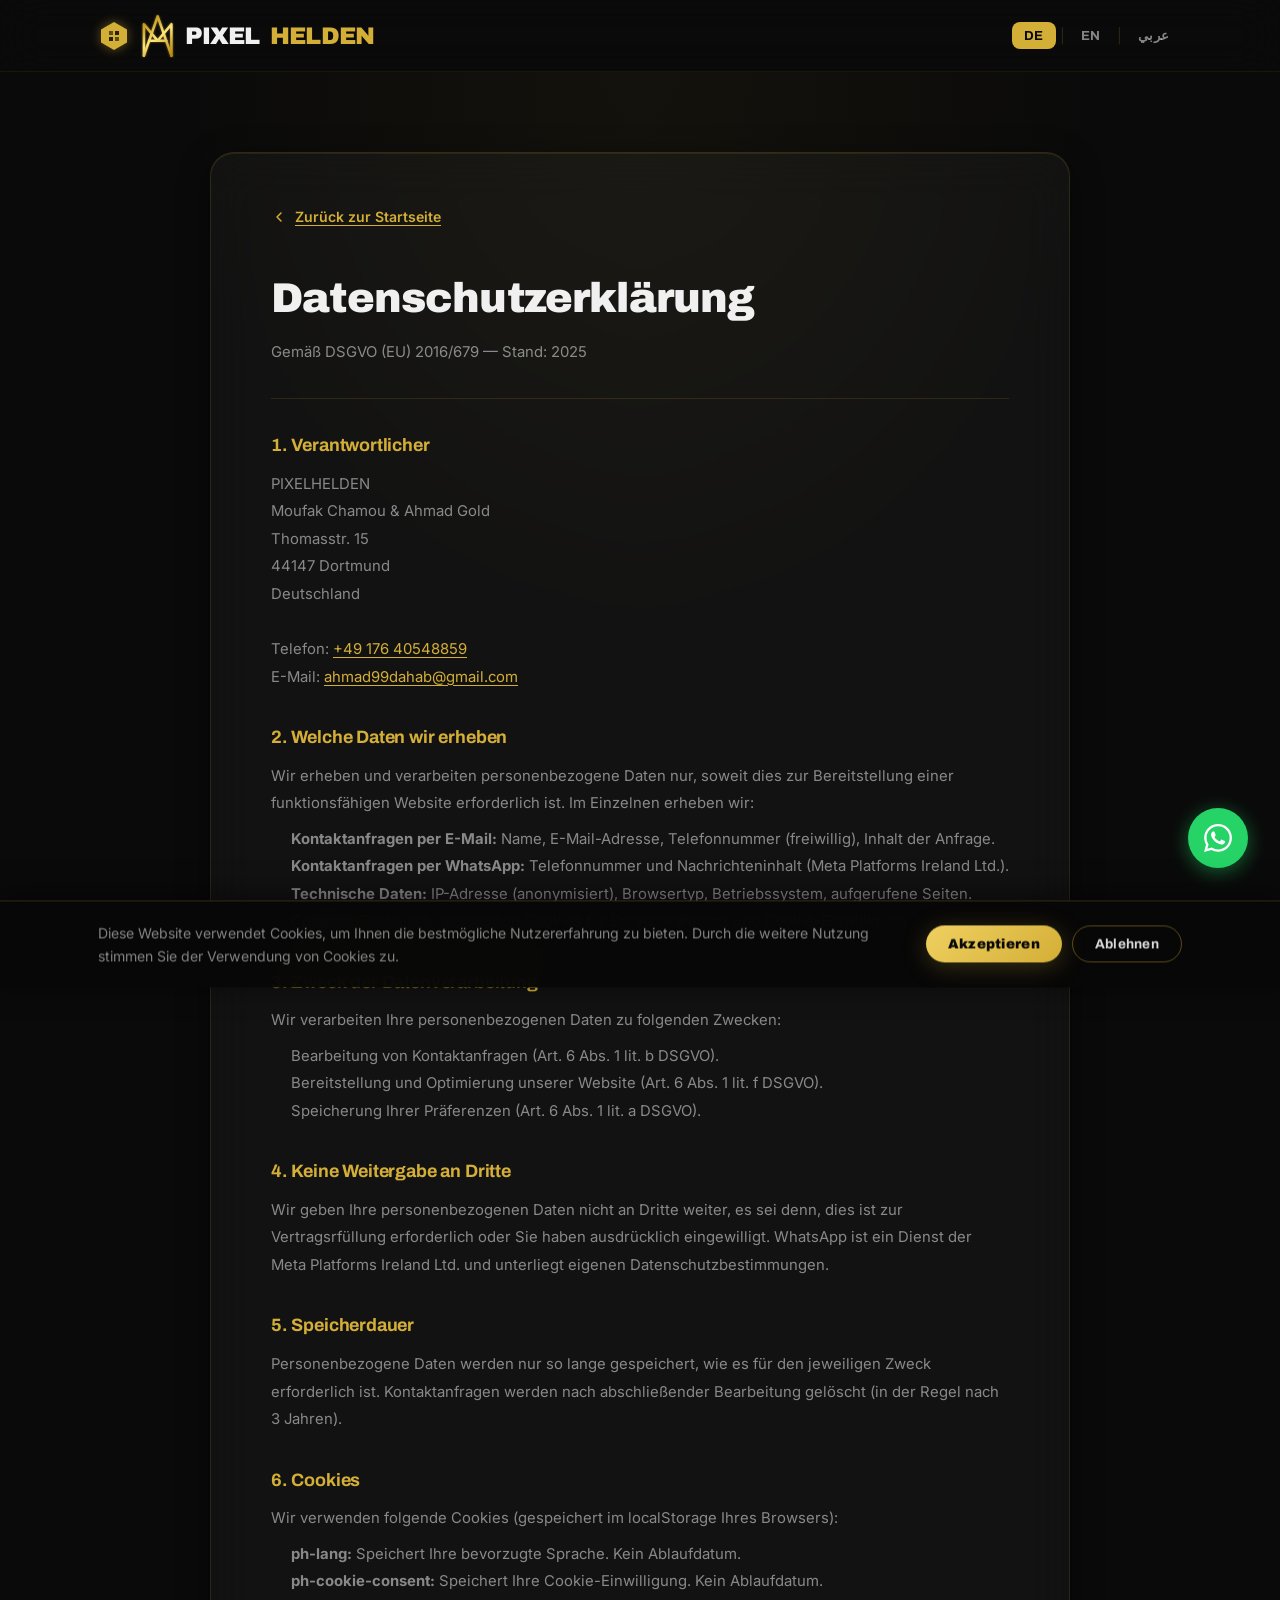
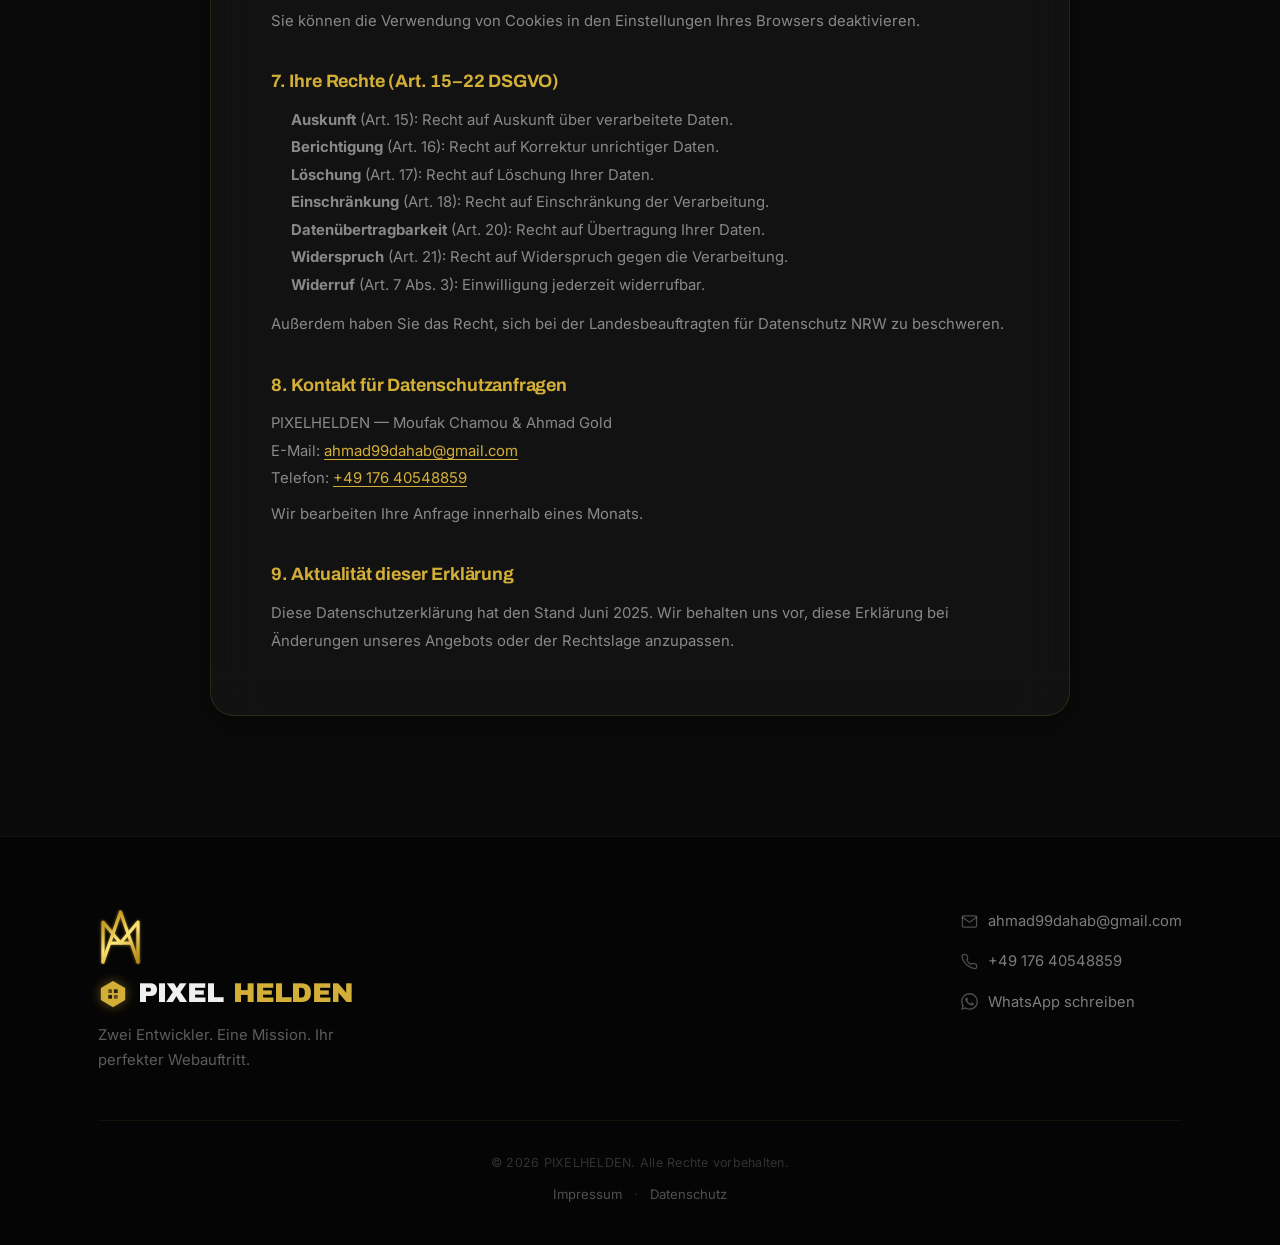
==== commit b1d4d9cd: "fix mobile layout" ====
--- a/datenschutz.html
+++ b/datenschutz.html
@@ -231,7 +231,7 @@
 
       </div>
 
-      <p class="footer__copy" data-i18n="footer_copy">&#169; 2025 PIXELHELDEN. Alle Rechte vorbehalten.</p>
+      <p class="footer__copy" data-i18n="footer_copy">&#169; 2026 PIXELHELDEN. Alle Rechte vorbehalten.</p>
       <div class="footer__legal">
         <a href="impressum.html" class="footer__legal-link">Impressum</a>
         <span class="footer__legal-sep" aria-hidden="true">&#183;</span>
--- a/style.css
+++ b/style.css
@@ -96,6 +96,8 @@
 html {
   scroll-behavior: smooth;
   font-size: 16px;
+  overflow-x: hidden;
+  max-width: 100%;
 }
 
 body {
@@ -106,6 +108,7 @@
   -webkit-font-smoothing: antialiased;
   -moz-osx-font-smoothing: grayscale;
   overflow-x: hidden;
+  max-width: 100%;
 }
 
 body.lang-ar {
@@ -3185,6 +3188,8 @@
   font-size: 0.93rem;
   font-style: normal;
   margin-bottom: 8px;
+  overflow-wrap: break-word;
+  word-break: break-word;
 }
 
 .legal-card ul {
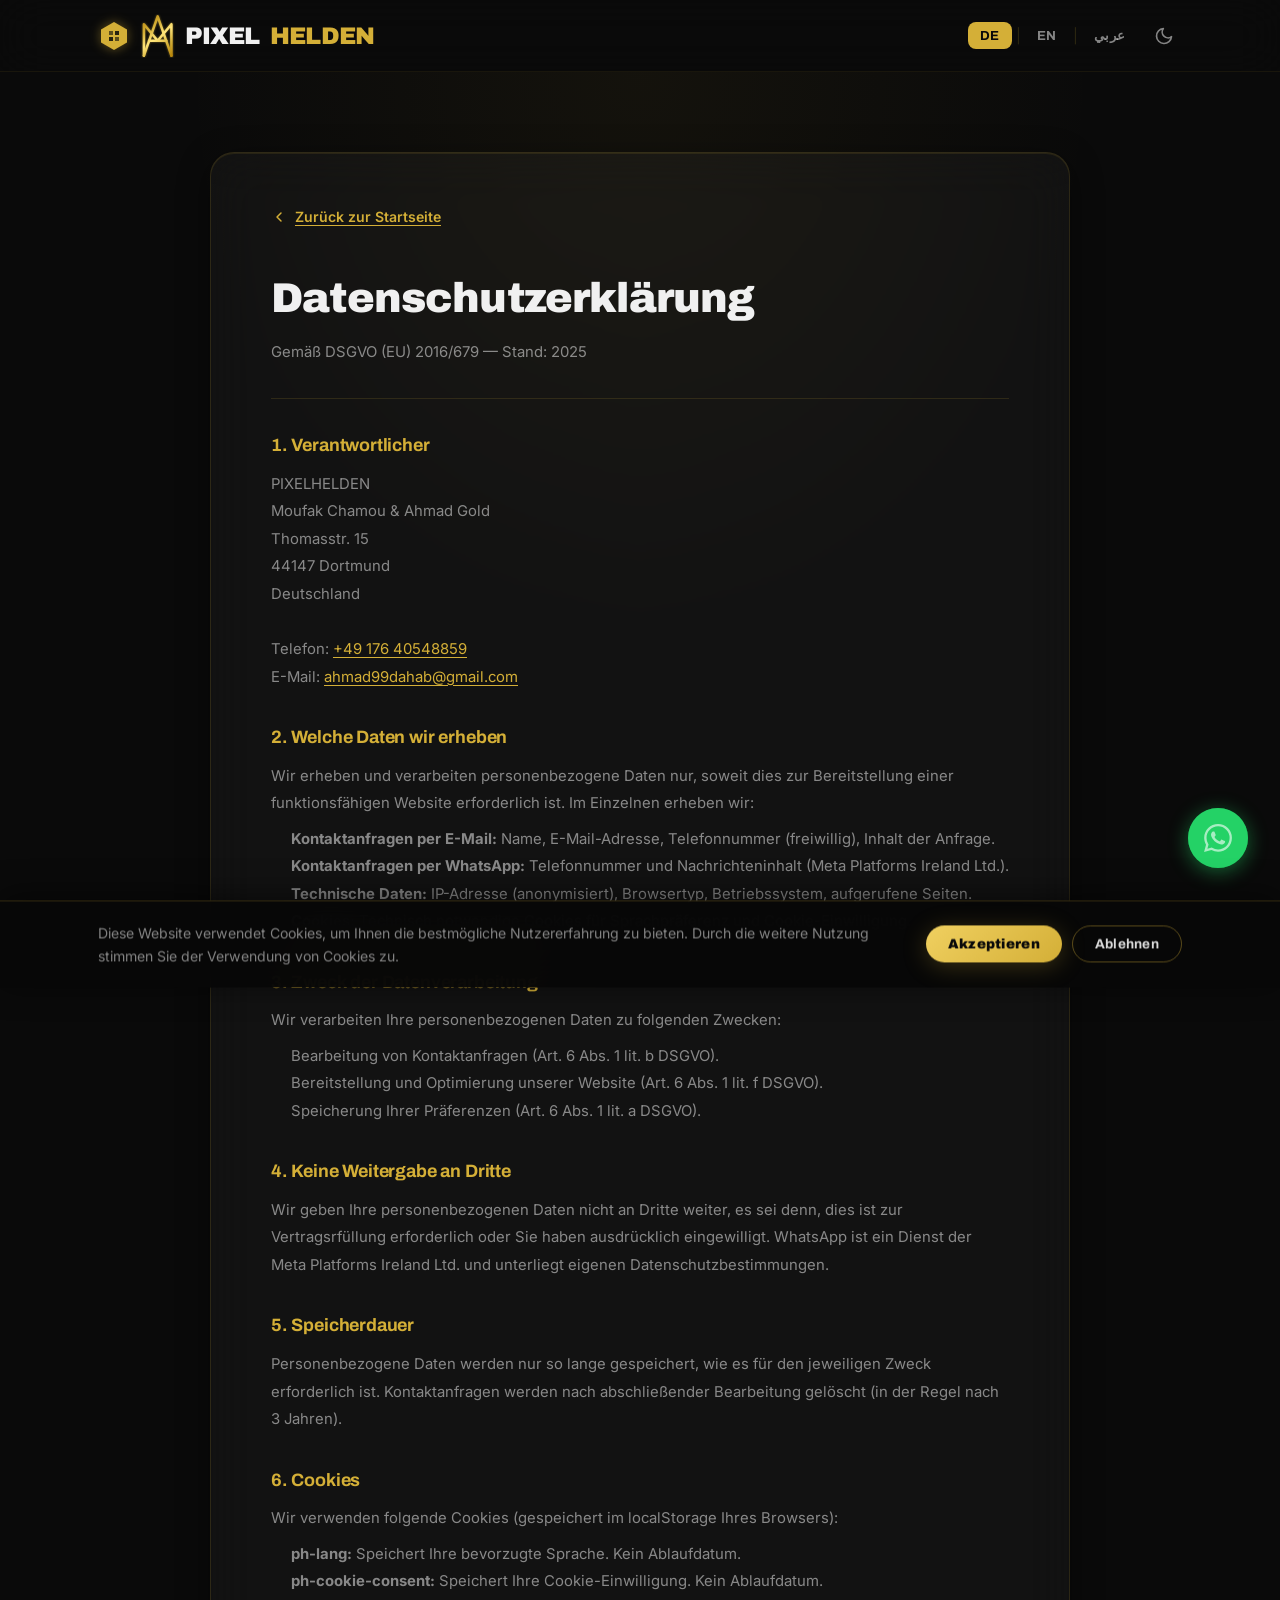
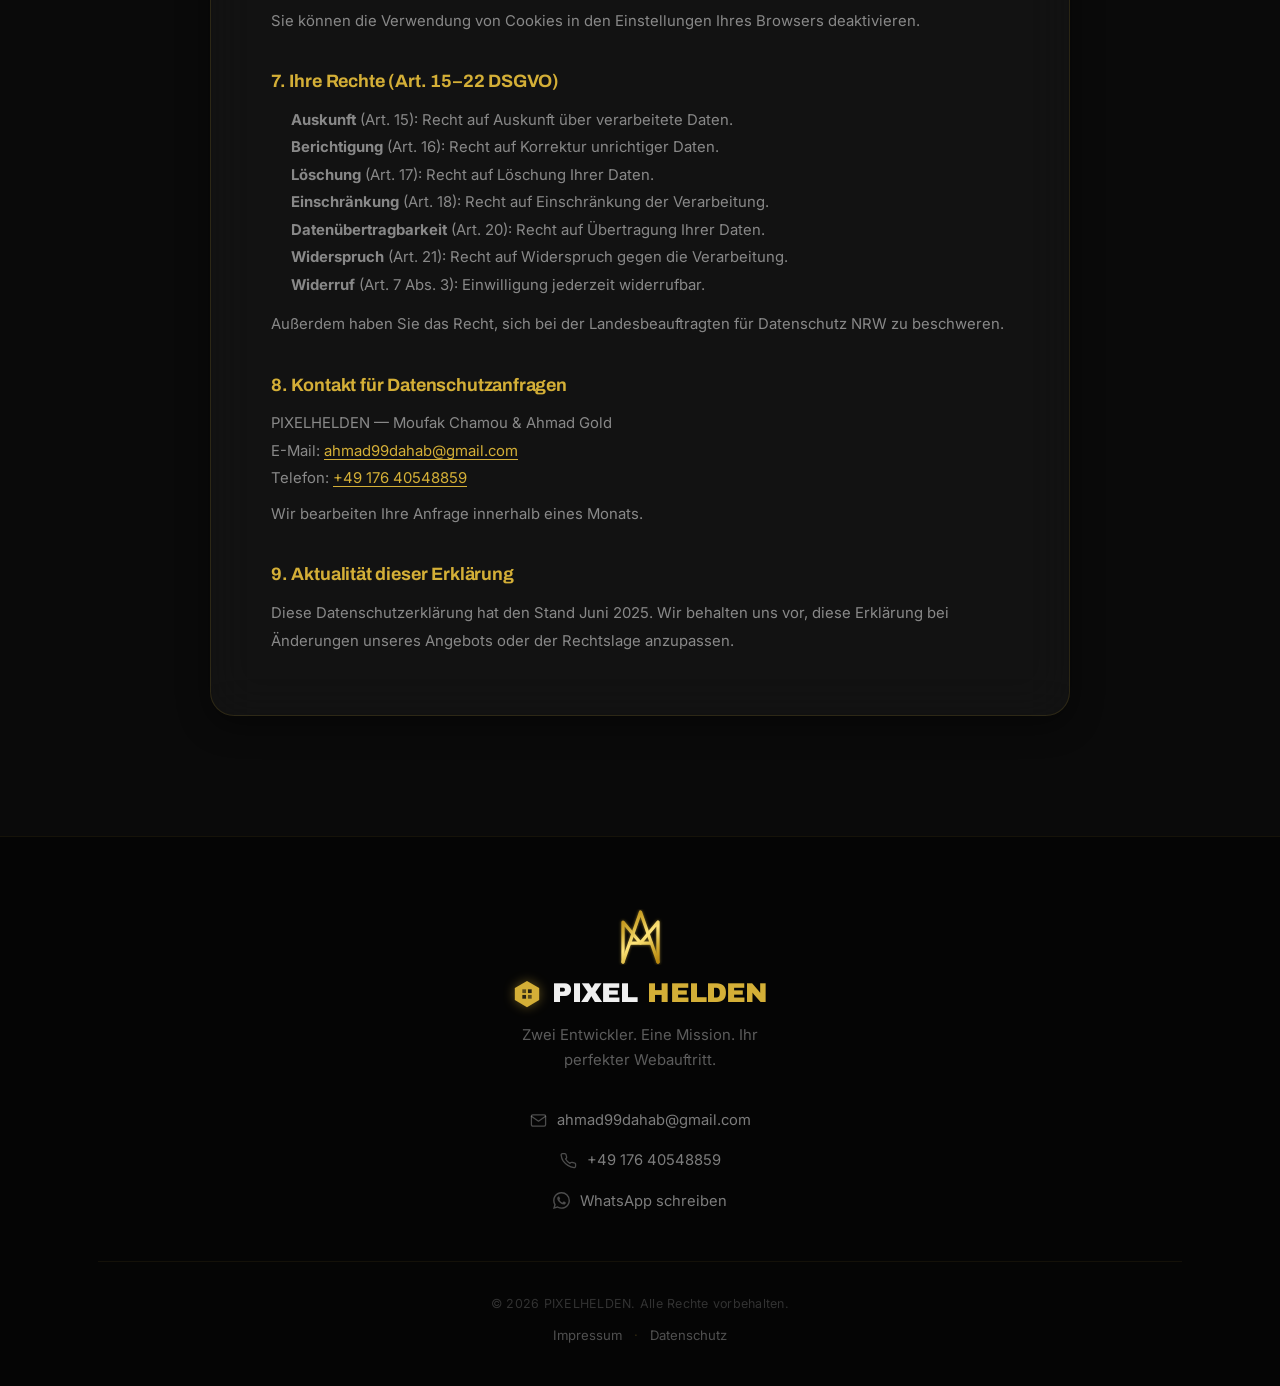
==== commit bbc51ded: "fix animations and light/dark mode" ====
--- a/datenschutz.html
+++ b/datenschutz.html
@@ -2,6 +2,7 @@
 <html lang="de" dir="ltr">
 <head>
   <meta charset="UTF-8" />
+  <script>(function(){try{var t=localStorage.getItem('ph-theme');if(t)document.documentElement.setAttribute('data-theme',t);}catch(e){}}());</script>
   <meta name="viewport" content="width=device-width, initial-scale=1.0" />
   <meta name="robots" content="noindex, nofollow" />
   <link rel="icon" type="image/svg+xml" href="data:image/svg+xml,<svg xmlns='http://www.w3.org/2000/svg' viewBox='0 0 90 112'><rect width='90' height='112' fill='%230A0A0A' rx='10'/><g fill='none' stroke-width='7' stroke-linecap='round' stroke-linejoin='round'><polyline points='10,106 10,26 45,68 80,26 80,106' stroke='%23D4AF37'/><polyline points='10,106 45,6 80,106' stroke='%23D4AF37'/><line x1='23' y1='68' x2='67' y2='68' stroke='%23D4AF37'/></g></svg>" />
@@ -67,13 +68,19 @@
         <span class="logo__pixel">PIXEL</span><span class="logo__helden">HELDEN</span>
       </a>
 
-      <nav class="lang-switcher" aria-label="Language switcher">
-        <button class="lang-btn active" data-lang="de" aria-pressed="true">DE</button>
-        <span class="lang-divider" aria-hidden="true">|</span>
-        <button class="lang-btn" data-lang="en" aria-pressed="false">EN</button>
-        <span class="lang-divider" aria-hidden="true">|</span>
-        <button class="lang-btn" data-lang="ar" aria-pressed="false">&#1593;&#1585;&#1576;&#1610;</button>
-      </nav>
+      <div class="header__controls">
+        <nav class="lang-switcher" aria-label="Language switcher">
+          <button class="lang-btn active" data-lang="de" aria-pressed="true">DE</button>
+          <span class="lang-divider" aria-hidden="true">|</span>
+          <button class="lang-btn" data-lang="en" aria-pressed="false">EN</button>
+          <span class="lang-divider" aria-hidden="true">|</span>
+          <button class="lang-btn" data-lang="ar" aria-pressed="false">&#1593;&#1585;&#1576;&#1610;</button>
+        </nav>
+        <button class="theme-toggle" id="themeToggle" aria-label="Heller Modus aktivieren" aria-pressed="false">
+          <svg class="theme-icon theme-icon--moon" width="20" height="20" viewBox="0 0 24 24" fill="none" stroke="currentColor" stroke-width="2" stroke-linecap="round" stroke-linejoin="round" aria-hidden="true"><path d="M21 12.79A9 9 0 1 1 11.21 3 7 7 0 0 0 21 12.79z"/></svg>
+          <svg class="theme-icon theme-icon--sun" width="20" height="20" viewBox="0 0 24 24" fill="none" stroke="currentColor" stroke-width="2" stroke-linecap="round" stroke-linejoin="round" aria-hidden="true"><circle cx="12" cy="12" r="5"/><line x1="12" y1="1" x2="12" y2="3"/><line x1="12" y1="21" x2="12" y2="23"/><line x1="4.22" y1="4.22" x2="5.64" y2="5.64"/><line x1="18.36" y1="18.36" x2="19.78" y2="19.78"/><line x1="1" y1="12" x2="3" y2="12"/><line x1="21" y1="12" x2="23" y2="12"/><line x1="4.22" y1="19.78" x2="5.64" y2="18.36"/><line x1="18.36" y1="5.64" x2="19.78" y2="4.22"/></svg>
+        </button>
+      </div>
 
     </div>
   </header>
--- a/style.css
+++ b/style.css
@@ -81,6 +81,63 @@
   --t-fast:         0.18s;
   --t-base:         0.30s;
   --t-slow:         0.60s;
+
+  /* Theme-sensitive surface vars (dark mode values = current defaults) */
+  --header-bg:            rgba(10, 10, 10, 0.80);
+  --header-bg-scrolled:   rgba(8, 8, 8, 0.92);
+  --footer-tagline-color: rgba(255, 255, 255, 0.35);
+  --footer-copy-color:    rgba(255, 255, 255, 0.18);
+  --footer-link-color:    rgba(255, 255, 255, 0.48);
+  --footer-legal-color:   rgba(255, 255, 255, 0.30);
+  --btn-secondary-text:   rgba(255, 255, 255, 0.85);
+  --calc-btn-text:        rgba(255, 255, 255, 0.65);
+}
+
+
+/* ============================================================
+   LIGHT THEME OVERRIDES  [data-theme="light"]
+   ============================================================ */
+[data-theme="light"] {
+  /* Core palette — warm cream */
+  --black:   #F5F0E8;
+  --black-2: #EDE7DC;
+  --black-3: #E5DDD0;
+  --black-4: #FAF7F2;
+
+  /* Gold — darker amber for readability on light bg */
+  --gold:       #9E7400;
+  --gold-light: #B58A00;
+  --gold-dark:  #7A5C00;
+  --gold-dim:   #6B5000;
+  --gold-08:    rgba(158, 116, 0, 0.08);
+  --gold-12:    rgba(158, 116, 0, 0.12);
+  --gold-15:    rgba(158, 116, 0, 0.15);
+  --gold-20:    rgba(158, 116, 0, 0.20);
+  --gold-30:    rgba(158, 116, 0, 0.30);
+  --gold-glow:  rgba(158, 116, 0, 0.18);
+  --gold-glow-lg: rgba(158, 116, 0, 0.08);
+
+  /* Text — dark warm brown */
+  --text:       #1C1409;
+  --text-muted: rgba(28, 20, 9, 0.55);
+
+  /* Glass — light translucent */
+  --glass-bg:       rgba(255, 255, 255, 0.60);
+  --glass-bg-hover: rgba(255, 255, 255, 0.78);
+  --glass-border:   rgba(158, 116, 0, 0.20);
+  --glass-border-h: rgba(158, 116, 0, 0.40);
+  --glass-shadow:   0 8px 32px rgba(0, 0, 0, 0.07), inset 0 1px 0 rgba(158, 116, 0, 0.12);
+  --glass-shadow-h: 0 20px 64px rgba(0, 0, 0, 0.12), 0 0 48px rgba(158, 116, 0, 0.07), inset 0 1px 0 rgba(158, 116, 0, 0.18);
+
+  /* Theme-sensitive surface vars */
+  --header-bg:            rgba(245, 240, 232, 0.88);
+  --header-bg-scrolled:   rgba(245, 240, 232, 0.97);
+  --footer-tagline-color: rgba(28, 20, 9, 0.55);
+  --footer-copy-color:    rgba(28, 20, 9, 0.38);
+  --footer-link-color:    rgba(28, 20, 9, 0.55);
+  --footer-legal-color:   rgba(28, 20, 9, 0.42);
+  --btn-secondary-text:   rgba(28, 20, 9, 0.85);
+  --calc-btn-text:        rgba(28, 20, 9, 0.65);
 }
 
 
@@ -213,7 +270,7 @@
 /* Ghost outlined — secondary CTA (on dark bg) */
 .btn--secondary {
   background-color: transparent;
-  color: rgba(255, 255, 255, 0.85);
+  color: var(--btn-secondary-text);
   border: 1.5px solid rgba(212, 175, 55, 0.40);
 }
 .btn--secondary:hover {
@@ -244,17 +301,17 @@
   top: 0;
   z-index: 200;
   height: var(--header-h);
-  background-color: rgba(10, 10, 10, 0.80);
+  background-color: var(--header-bg);
   backdrop-filter: blur(24px);
   -webkit-backdrop-filter: blur(24px);
-  border-bottom: 1px solid rgba(212, 175, 55, 0.08);
+  border-bottom: 1px solid var(--gold-08);
   transition:
     box-shadow var(--t-base) var(--ease),
     background-color var(--t-base) var(--ease);
 }
 
 .header.scrolled {
-  background-color: rgba(8, 8, 8, 0.92);
+  background-color: var(--header-bg-scrolled);
   box-shadow:
     0 4px 24px rgba(0, 0, 0, 0.6),
     0 1px 0 rgba(212, 175, 55, 0.10);
@@ -322,6 +379,7 @@
   display: inline-flex;
   align-items: center;
   gap: 10px;
+  direction: ltr;
 }
 
 /* Glowing hexagon SVG mark */
@@ -433,6 +491,8 @@
   display: flex;
   align-items: center;
   gap: 7px;
+  will-change: transform;
+  backface-visibility: hidden;
   background: rgba(212, 175, 55, 0.08);
   backdrop-filter: blur(16px);
   -webkit-backdrop-filter: blur(16px);
@@ -472,6 +532,8 @@
   border-radius: var(--radius-lg);
   overflow: hidden;
   border: 1px solid rgba(212, 175, 55, 0.18);
+  will-change: transform;
+  backface-visibility: hidden;
   box-shadow:
     0 0 0 1px rgba(0, 0, 0, 0.8),
     0 24px 64px rgba(0, 0, 0, 0.70),
@@ -647,11 +709,15 @@
 /* Animated cursor — gold */
 .browser__cursor {
   position: absolute;
+  top: 40%;
+  left: 15%;
   width: 12px;
   height: 12px;
   background: var(--gold);
   border-radius: 50%;
   box-shadow: 0 0 14px var(--gold), 0 0 28px rgba(212, 175, 55, 0.4);
+  will-change: transform;
+  backface-visibility: hidden;
   animation: cursorTrail 5s ease-in-out infinite;
   pointer-events: none;
 }
@@ -704,9 +770,13 @@
   border-radius: var(--radius-lg);
   padding: 40px 32px;
   border: 1px solid var(--glass-border);
-  box-shadow: var(--glass-shadow);
+  box-shadow: var(--glass-shadow), 0 0 26px rgba(212, 175, 55, 0.09), 0 0 52px rgba(212, 175, 55, 0.04);
   position: relative;
   overflow: hidden;
+  display: grid;
+  grid-template-columns: auto 1fr;
+  grid-template-rows: auto auto;
+  column-gap: 20px;
   /* 3D tilt — no CSS transform on hover, JS handles it */
   will-change: transform;
   transform-style: preserve-3d;
@@ -748,10 +818,12 @@
   display: flex;
   align-items: center;
   justify-content: center;
-  margin-bottom: 28px;
   color: var(--gold);
   position: relative;
   z-index: 1;
+  grid-column: 1;
+  grid-row: 1;
+  align-self: center;
   transition:
     background var(--t-base) var(--ease),
     color var(--t-base) var(--ease),
@@ -771,9 +843,11 @@
   font-size: 1.15rem;
   font-weight: 700;
   color: var(--text);
-  margin-bottom: 14px;
   position: relative;
   z-index: 1;
+  grid-column: 2;
+  grid-row: 1;
+  align-self: center;
 }
 
 .service-card__text {
@@ -782,6 +856,9 @@
   line-height: 1.78;
   position: relative;
   z-index: 1;
+  grid-column: 1 / -1;
+  grid-row: 2;
+  margin-top: 20px;
 }
 
 
@@ -1190,9 +1267,10 @@
 
 .footer__inner {
   display: flex;
-  justify-content: space-between;
-  align-items: flex-start;
-  gap: 48px;
+  flex-direction: column;
+  align-items: center;
+  text-align: center;
+  gap: 36px;
   padding-bottom: 48px;
   border-bottom: 1px solid rgba(212, 175, 55, 0.07);
   margin-bottom: 32px;
@@ -1201,28 +1279,30 @@
 .footer__brand {
   display: flex;
   flex-direction: column;
+  align-items: center;
   gap: 14px;
 }
 
 .footer__tagline {
   font-size: 0.93rem;
-  color: rgba(255, 255, 255, 0.35);
+  color: var(--footer-tagline-color);
   line-height: 1.65;
   max-width: 280px;
+  text-align: center;
 }
 
 .footer__contact {
   display: flex;
   flex-direction: column;
   gap: 16px;
-  align-items: flex-start;
+  align-items: center;
 }
 
 .footer__link {
   display: flex;
   align-items: center;
   gap: 10px;
-  color: rgba(255, 255, 255, 0.48);
+  color: var(--footer-link-color);
   font-size: 0.92rem;
   transition: color var(--t-fast) var(--ease);
 }
@@ -1253,7 +1333,7 @@
 .footer__copy {
   text-align: center;
   font-size: 0.78rem;
-  color: rgba(255, 255, 255, 0.18);
+  color: var(--footer-copy-color);
   letter-spacing: 0.02em;
 }
 
@@ -1317,12 +1397,12 @@
 }
 
 @keyframes cursorTrail {
-  0%   { top: 58%; left: 18%; }
-  20%  { top: 36%; left: 60%; }
-  45%  { top: 68%; left: 72%; }
-  65%  { top: 25%; left: 38%; }
-  85%  { top: 72%; left: 22%; }
-  100% { top: 58%; left: 18%; }
+  0%   { transform: translate(0, 0); }
+  20%  { transform: translate(110px, -30px); }
+  45%  { transform: translate(150px, 30px); }
+  65%  { transform: translate(55px, -55px); }
+  85%  { transform: translate(12px, 45px); }
+  100% { transform: translate(0, 0); }
 }
 
 @keyframes badgeFloat {
@@ -1338,6 +1418,10 @@
   transform: scaleX(-1);
 }
 
+[dir="rtl"] .hero__headline {
+  line-height: 1.5;
+}
+
 [dir="rtl"] .hero__sub {
   margin-right: 0;
   margin-left: auto;
@@ -1365,7 +1449,7 @@
 }
 
 [dir="rtl"] .footer__contact {
-  align-items: flex-end;
+  align-items: center;
 }
 
 [dir="rtl"] .section-sub {
@@ -1485,16 +1569,7 @@
     max-width: 480px;
   }
 
-  .footer__inner {
-    flex-direction: column;
-    align-items: center;
-    text-align: center;
-    gap: 36px;
-  }
-
   .footer__tagline { max-width: 100%; }
-  .footer__contact { align-items: center; }
-  [dir="rtl"] .footer__contact { align-items: center; }
 }
 
 
@@ -1592,7 +1667,7 @@
   gap: 0;
   backdrop-filter: blur(24px);
   -webkit-backdrop-filter: blur(24px);
-  box-shadow: var(--glass-shadow);
+  box-shadow: var(--glass-shadow), 0 0 26px rgba(212, 175, 55, 0.09), 0 0 52px rgba(212, 175, 55, 0.04);
   transition:
     border-color var(--t-base) var(--ease),
     box-shadow var(--t-base) var(--ease),
@@ -1802,6 +1877,8 @@
   overflow: hidden;
   backdrop-filter: blur(32px);
   -webkit-backdrop-filter: blur(32px);
+  will-change: transform;
+  backface-visibility: hidden;
   box-shadow:
     0 0 0 1px rgba(0, 0, 0, 0.6),
     0 28px 72px rgba(0, 0, 0, 0.65),
@@ -2016,7 +2093,7 @@
   width: 100%;
   height: 100%;
   z-index: 99999;
-  background: #0A0A0A;
+  background: var(--black);
   display: flex;
   align-items: center;
   justify-content: center;
@@ -2050,6 +2127,7 @@
   display: flex;
   align-items: center;
   gap: 14px;
+  direction: ltr;
   animation: loaderLogoIn 0.7s var(--ease-spring) both;
 }
 
@@ -2139,6 +2217,7 @@
   pointer-events: none;
   z-index: 10000;
   opacity: 0;
+  will-change: transform;
   transform: translate(-50%, -50%);
   transition:
     opacity 0.2s var(--ease),
@@ -2512,7 +2591,7 @@
   border-radius: var(--radius-pill);
   border: 1.5px solid rgba(212, 175, 55, 0.22);
   background: transparent;
-  color: rgba(255, 255, 255, 0.65);
+  color: var(--calc-btn-text);
   font-family: var(--font-body);
   font-size: 0.875rem;
   font-weight: 500;
@@ -2618,11 +2697,20 @@
   display: flex;
   align-items: center;
   justify-content: center;
-  box-shadow:
-    0 4px 20px rgba(37, 211, 102, 0.45),
-    0 0 0 0 rgba(37, 211, 102, 0.40);
+  box-shadow: 0 4px 20px rgba(37, 211, 102, 0.45);
+  transition: transform var(--t-base) var(--ease), box-shadow var(--t-base) var(--ease);
+}
+
+/* GPU-composited ripple via pseudo-element (replaces box-shadow animation) */
+.wa-float::before {
+  content: '';
+  position: absolute;
+  inset: 0;
+  border-radius: 50%;
+  background: rgba(37, 211, 102, 0.40);
+  will-change: transform, opacity;
   animation: waPulse 2.8s ease-out infinite;
-  transition: transform var(--t-base) var(--ease), box-shadow var(--t-base) var(--ease);
+  pointer-events: none;
 }
 
 .wa-float:hover {
@@ -2636,9 +2724,9 @@
 }
 
 @keyframes waPulse {
-  0%   { box-shadow: 0 4px 20px rgba(37,211,102,0.45), 0 0 0 0 rgba(37,211,102,0.40); }
-  60%  { box-shadow: 0 4px 20px rgba(37,211,102,0.45), 0 0 0 16px rgba(37,211,102,0); }
-  100% { box-shadow: 0 4px 20px rgba(37,211,102,0.45), 0 0 0 0 rgba(37,211,102,0); }
+  0%   { transform: scale(1);   opacity: 0.65; }
+  80%  { transform: scale(2.0); opacity: 0; }
+  100% { transform: scale(2.0); opacity: 0; }
 }
 
 @media (max-width: 600px) {
@@ -2879,7 +2967,7 @@
   height: 56px;
   width: auto;
   display: block;
-  align-self: flex-start;
+  align-self: center;
   transition: filter var(--t-base) var(--ease);
 }
 
@@ -3218,7 +3306,7 @@
 }
 
 .footer__legal-link {
-  color: rgba(255, 255, 255, 0.30);
+  color: var(--footer-legal-color);
   font-size: 0.82rem;
   transition: color var(--t-fast) var(--ease);
 }
@@ -3233,7 +3321,289 @@
 
 @media (max-width: 768px) { .legal-card { padding: 40px 36px; } }
 
+
+/* ============================================================
+   38. MOBILE HORIZONTAL SCROLL — Services & Offers (≤ 767px)
+   ============================================================ */
+
+/* Scroll-hint arrow: bounce animation, hidden on desktop */
+.scroll-hint {
+  display: none;
+  justify-content: center;
+  align-items: center;
+  margin-top: 6px;
+  color: var(--gold);
+  font-size: 1.6rem;
+  line-height: 1;
+  opacity: 1;
+  transition: opacity 0.5s ease;
+  pointer-events: none;
+  user-select: none;
+  animation: scrollHintBounce 1.1s ease-in-out infinite;
+}
+
+.scroll-hint.faded { opacity: 0; }
+
+@keyframes scrollHintBounce {
+  0%, 100% { transform: translateX(0); }
+  50%       { transform: translateX(10px); }
+}
+
+@media (max-width: 767px) {
+  /* Let decorative pseudo-elements overflow so horizontal scroll is not clipped */
+  .services,
+  .offers {
+    overflow: visible;
+  }
+
+  /* Reduce services section padding to close the gap with the stats section below */
+  .services { padding: 80px 0; }
+
+  /* Services grid → horizontal scroll row */
+  .services__grid {
+    display: flex;
+    flex-direction: row;
+    grid-template-columns: unset;
+    max-width: 100%;
+    margin-left: 0;
+    margin-right: 0;
+    overflow-x: auto;
+    overflow-y: visible;
+    scroll-snap-type: x mandatory;
+    -webkit-overflow-scrolling: touch;
+    scroll-behavior: smooth;
+    gap: 16px;
+    padding-bottom: 16px;
+    scrollbar-width: none;
+    -ms-overflow-style: none;
+  }
+  .services__grid::-webkit-scrollbar { display: none; }
+
+  .services__grid .service-card {
+    flex: 0 0 82%;
+    max-width: 82%;
+    min-width: 220px;
+    scroll-snap-align: start;
+    padding: 28px 20px;
+  }
+
+  /* Prevent title from overflowing the icon+title row — allow text wrap */
+  .services__grid .service-card__title {
+    font-size: 1rem;
+    min-width: 0;
+    overflow-wrap: break-word;
+    word-break: break-word;
+  }
+
+  /* Offers grid → horizontal scroll row */
+  .offers__grid {
+    display: flex;
+    flex-direction: row;
+    grid-template-columns: unset;
+    overflow-x: auto;
+    overflow-y: visible;
+    scroll-snap-type: x mandatory;
+    -webkit-overflow-scrolling: touch;
+    scroll-behavior: smooth;
+    gap: 16px;
+    padding-bottom: 16px;
+    scrollbar-width: none;
+    -ms-overflow-style: none;
+  }
+  .offers__grid::-webkit-scrollbar { display: none; }
+
+  .offers__grid .offer-card {
+    flex: 0 0 82%;
+    max-width: 82%;
+    min-width: 220px;
+    scroll-snap-align: start;
+    grid-column: unset;
+  }
+
+  /* Show scroll-hint arrow on mobile */
+  .scroll-hint { display: flex; }
+}
+
 @media (max-width: 600px) {
   .legal-card { padding: 30px 22px; }
   .legal-page { padding: 60px 0 100px; }
 }
+
+
+/* ============================================================
+   39. MOBILE HEADER — TWO-ROW STACKED LAYOUT (≤ 767px)
+   ============================================================ */
+@media (max-width: 767px) {
+  /* Increase header height to fit two stacked rows */
+  :root {
+    --header-h: 88px;
+  }
+
+  /* Stack logo (row 1) and language switcher (row 2), both centered */
+  .header__inner {
+    flex-direction: column;
+    justify-content: center;
+    align-items: center;
+    gap: 6px;
+  }
+
+  /* Keep language buttons centered in their row */
+  .lang-switcher {
+    justify-content: center;
+  }
+}
+
+
+/* ============================================================
+   40. RTL COMPARISON TABLE — MOBILE HEADER FIX (≤ 767px)
+   ============================================================ */
+@media (max-width: 767px) {
+  /* Widen the two value columns so PIXELHELDEN and الوكالات الكبرى
+     each have their own space and cannot bleed into each other.
+     min-width: 0 removes the forced horizontal scroll that LTR needs
+     (Arabic feature text is concise enough to fit naturally). */
+  [dir="rtl"] .compare__header,
+  [dir="rtl"] .compare__row {
+    grid-template-columns: 1fr 90px 90px;
+    min-width: 0;
+  }
+
+  /* Allow header labels to wrap to a second line if still needed,
+     and tighten horizontal padding so text has maximum room. */
+  [dir="rtl"] .compare__header .compare__cell--us,
+  [dir="rtl"] .compare__header .compare__cell--them {
+    font-size: 0.72rem;
+    letter-spacing: 0;
+    padding-left: 6px;
+    padding-right: 6px;
+    white-space: normal;
+    word-break: normal;
+    overflow-wrap: break-word;
+    line-height: 1.3;
+  }
+}
+
+
+/* ============================================================
+   41. THEME TOGGLE
+   ============================================================ */
+.header__controls {
+  display: flex;
+  align-items: center;
+  gap: 8px;
+}
+
+.theme-toggle {
+  background: none;
+  border: none;
+  cursor: pointer;
+  color: var(--text-muted);
+  display: flex;
+  align-items: center;
+  justify-content: center;
+  width: 36px;
+  height: 36px;
+  border-radius: var(--radius-sm);
+  flex-shrink: 0;
+  transition:
+    color var(--t-fast) var(--ease),
+    background-color var(--t-fast) var(--ease);
+}
+
+.theme-toggle:hover {
+  color: var(--gold);
+  background-color: var(--gold-08);
+}
+
+.theme-toggle:focus-visible {
+  outline: 2px solid var(--gold);
+  outline-offset: 2px;
+}
+
+.theme-icon { display: none; }
+.theme-icon--moon { display: block; }
+
+[data-theme="light"] .theme-icon--moon { display: none; }
+[data-theme="light"] .theme-icon--sun  { display: block; }
+
+/* Light mode — targeted overrides for elements with hardcoded dark backgrounds */
+[data-theme="light"] .social-proof {
+  background: rgba(232, 224, 210, 0.96);
+}
+[data-theme="light"] .cookie-banner {
+  background: rgba(240, 235, 225, 0.97);
+  box-shadow: 0 -4px 32px rgba(0, 0, 0, 0.08);
+}
+[data-theme="light"] .back-top {
+  background: rgba(245, 240, 232, 0.90);
+}
+[data-theme="light"] .header.scrolled {
+  box-shadow:
+    0 4px 24px rgba(0, 0, 0, 0.09),
+    0 1px 0 rgba(158, 116, 0, 0.14);
+}
+
+/* Mobile — keep header__controls together in the second row */
+@media (max-width: 767px) {
+  .header__controls {
+    justify-content: center;
+  }
+}
+
+/* ============================================================
+   MOBILE ANIMATION REDUCTIONS (≤ 767px)
+   ============================================================ */
+@media (max-width: 767px) {
+  /* Code editor float is imperceptible when scrolled past on mobile — remove it */
+  .code-editor { animation: none; }
+
+  /* Reduce badge float amplitude — less distracting on small screens */
+  @keyframes badgeFloat {
+    0%, 100% { transform: translateY(0); }
+    50%       { transform: translateY(-5px); }
+  }
+
+  /* Cursor trail in browser mockup — smaller range on narrow viewport */
+  @keyframes cursorTrail {
+    0%   { transform: translate(0, 0); }
+    20%  { transform: translate(60px, -20px); }
+    45%  { transform: translate(90px, 18px); }
+    65%  { transform: translate(30px, -30px); }
+    85%  { transform: translate(8px, 25px); }
+    100% { transform: translate(0, 0); }
+  }
+}
+
+/* ============================================================
+   LIGHT MODE — additional element fixes
+   ============================================================ */
+
+/* Offer card package name was hard-coded white — invisible on cream glass */
+[data-theme="light"] .offer-card__name {
+  color: var(--text);
+}
+/* Popular card keeps gradient text (webkit-text-fill-color: transparent still applies) */
+
+/* Elements using color: var(--black) as dark-text-on-gold — must stay dark in light mode */
+[data-theme="light"] .btn--primary,
+[data-theme="light"] .btn--accent {
+  color: #1C1409;
+}
+[data-theme="light"] .lang-btn.active {
+  color: #1C1409;
+}
+[data-theme="light"] .step__icon {
+  color: #1C1409;
+}
+[data-theme="light"] .founder-card__hex {
+  color: #1C1409;
+}
+[data-theme="light"] .offer-card__popular-badge {
+  color: #1C1409;
+}
+[data-theme="light"] .review-card__avatar {
+  color: #1C1409;
+}
+[data-theme="light"] .service-card:hover .service-card__icon {
+  color: #1C1409;
+}
